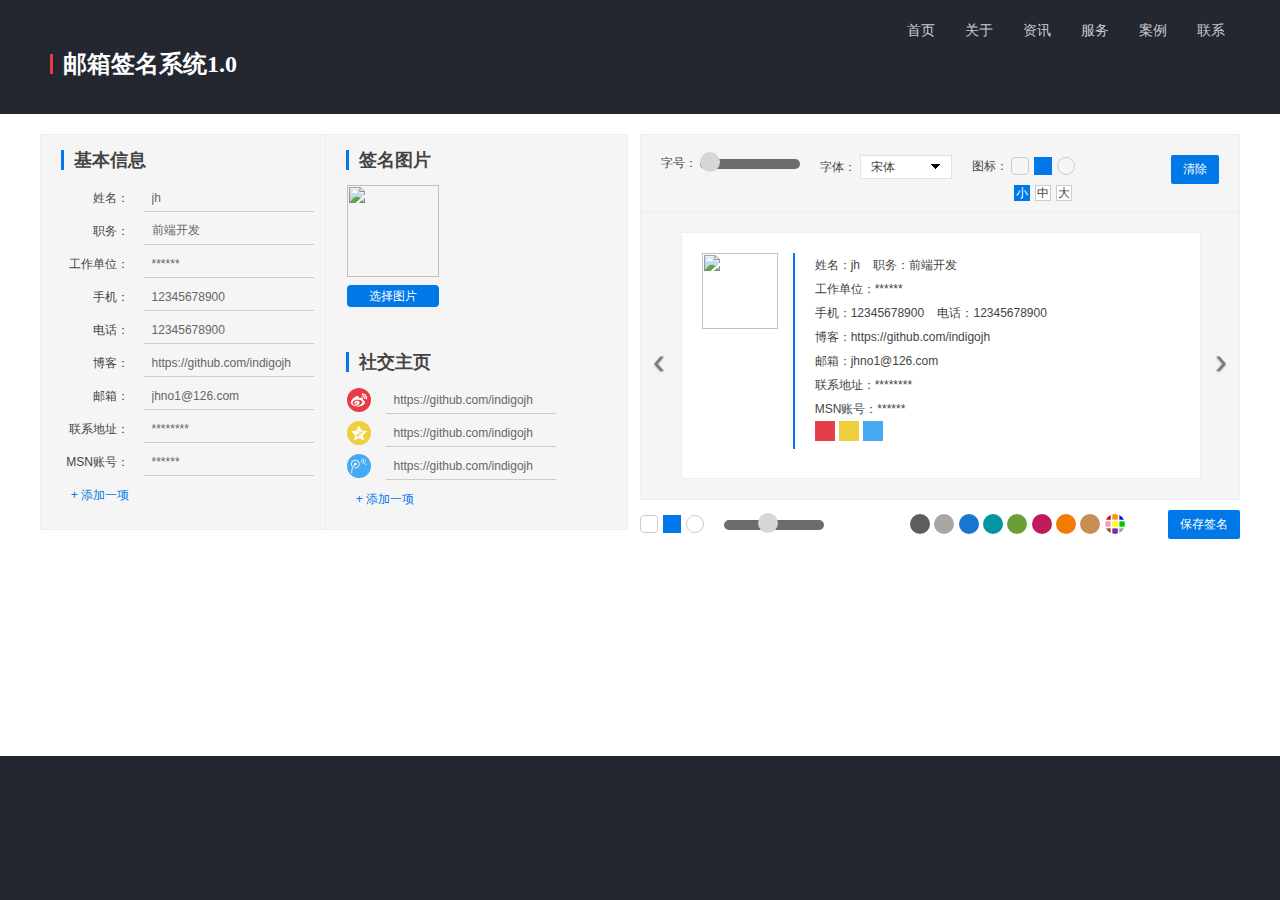
==== index.html @ eb5f37c3 "Add files via upload" ====
<!doctype html>
<html>
<head>
<meta charset="utf-8">
<title>邮箱签名系统1.0</title>
<link href="css/pure.css" type="text/css" rel="stylesheet" />
<link href="css/carousel.css" type="text/css" rel="stylesheet" />
<link href="css/modals.css" type="text/css" rel="stylesheet" />
<link href="css/style.css" type="text/css" rel="stylesheet" />
<link href="css/navbar.css" type="text/css" rel="stylesheet" />
<link href="css/footer.css" type="text/css" rel="stylesheet" />
<link rel="stylesheet" href="css/jquery.mCustomScrollbar.css"><!-- 滚动条 -->
<script src="js/jquery-1.8.3.js" type="text/javascript"></script>

</head>

<body>   
<div class="main">
<nav class="navbar navbar-default" role="navigation"><!-- nav start -->
      <div class="con">
       <div class="navbar-header">
          <p>&nbsp;</p>
          <h2>邮箱签名系统1.0</h2>
        </div><!-- navbar-header end -->
        <div id="menu" class="collapse navbar-collapse">
          <ul class="nav navbar-nav navbar-right">
            <li><a href="index.html">首页</a></li>
            <li><a href="javascript://">关于</a></li>
            <li class="active"><a href="javascript://">资讯</a></li>
            <li><a href="javascript://">服务</a></li>
            <li><a href="javascript://">案例</a></li>
            <li><a href="javascript://">联系</a></li>
          </ul>
        </div>
      </div>
    </nav>
<div class="pure-g con">
    <div class="pure-u-1-2">
        <form class="pure-form pure-form-aligned" id="form" method="post" enctype="multipart/form-data">
            <div class="layour-l">
            	<div class="layour-info">
            	<h2>基本信息</h2>
                <div class="pure-control-group">
                    <label for="name">姓名：</label>
                    <input name="name" type="text" value="jh" onkeyup="getvalue.call(this,'.name-txt','.name');"/>
                </div>
        
                <div class="pure-control-group">
                    <label for="title">职务：</label>
                    <input name="title" type="text" value="前端开发"  onkeyup="getvalue.call(this,'.title-txt','.title');"/>
                </div>
        
                <div class="pure-control-group">
                    <label for="company">工作单位：</label>
                    <input name="company" type="text" value="******" onkeyup="getvalue.call(this,'.company-txt','.company');"/>
                </div>
        
                <div class="pure-control-group">
                    <label for="phone">手机：</label>
                    <input name="phone" type="text" value="12345678900" onkeyup="getvalue.call(this,'.phone-txt','.phone');"/>
                </div>
                
                <div class="pure-control-group">
                    <label for="mobile">电话：</label>
                    <input name="mobile" type="text" value="12345678900" onkeyup="getvalue.call(this,'.mobile-txt','.mobile');"/>
                </div>
                
                <div class="pure-control-group">
                    <label for="website">博客：</label>
                    <input name="website" type="text" value="https://github.com/indigojh" onkeyup="getvalue.call(this,'.website-txt','.website');"/>
                </div>
                
                 <div class="pure-control-group">
                    <label for="email">邮箱：</label>
                    <input name="email" type="email" value="jhno1@126.com" onkeyup="getvalue.call(this,'.email-txt','.email');"/>
                </div>
                
                <div class="pure-control-group">
                    <label for="address">联系地址：</label>
                    <input name="address" type="text" value="********" onkeyup="getvalue.call(this,'.address-txt','.address');"/>
                </div>
                
                <div class="pure-control-group">
                    <label for="skype">MSN账号：</label>
                    <input name="skype" type="text" value="******" onkeyup="getvalue.call(this,'.skype-txt','.skype');"/>
                </div>
                
                </div>
                
                <div class="pure-control-group">
                    <label><a href="#addbox" class="addother" data-toggle="modal">+ 添加一项</a></label>
                </div>
             </div>
             
             <div class="layour-r">
             	<div class="layour-icon">
                    <h2>签名图片</h2>
                    <div class="pure-photo">                   
                        <div class="photos"><img src="http://www.visioncreation-test.com/2016/email/images/none.jpg" style="width: 7.69231em; height: 7.69231em;" alt=""/></div>
                        <a class="btn_addPic" href="javascript:void(0);" name="fileToUpload" title="支持jpg、jpeg、gif、png格式，文件小于5M">选择图片                  
                            <input class="filePrew" name="fileToUpload" type="file" id="fileToUpload" size="40"  onChange="return upload();"/>
                        </a>
                    </div>
                    
                    <h2>社交主页</h2>
                    <div class="pure-control-group">
                        <label for="weibo"><i style="background:#E53E49;"><img src="images/sina.png" alt=""/></i></label>
                        <input name="weibo" type="text" value="https://github.com/indigojh" onkeyup="getico.call(this,'.weibo-txt','.weibo');">
                    </div>
                    <div class="pure-control-group">
                        <label for="qqkone"><i style="background:#eecf3d;"><img src="images/qqkone.png" alt=""/></i></label>
                        <input name="qqkone" type="text" value="https://github.com/indigojh" onkeyup="getico.call(this,'.qqkone-txt','.qqkone');">
                    </div>
                    <div class="pure-control-group">
                        <label for="ting"><i style="background:#45aaf2;"><img src="images/ting.png" alt=""/></i></label>
                        <input name="ting" type="text" value="https://github.com/indigojh" onkeyup="getico.call(this,'.ting-txt','.ting');">
                    </div>
                
                </div>
                
                <div class="pure-control-group">
                    <label><a href="#contact" class="addother" data-toggle="modal">+ 添加一项</a></label>
                </div>
             </div>
         </form> 
    </div>

    <div class="pure-u-1-2">
      <div class="set-box">
      
      <!--字号大小-->
      <div class="set-pro">
      	<label>字号：</label>
        <span id="grid_slider1">
          <i><em class="ui-slider-handle"></em></i>
        </span>
      </div>
      
       <!--签名字体-->
       <div class="set-pro">
            <label>字体：</label>
            <div class="lab select">
                <span class="selectOption gray">宋体</span>  
                <ul class="selectMenu">
                    <li value="0">Arial</li>
                    <li value="1">黑体</li>
                    <li value="2">楷体</li>
                    <li value="3">微软雅黑</li>
                    <li value="4">Verdana</li>
                    <li value="5">Courier</li>
                    <li value="6">Georgia</li>
                </ul>  
                <span class="shows"></span>  
            </div>
        </div>
        
         <!--图标圆角-->
        <div class="set-pro" style="margin-top:-3px;">
      		<label style="position:relative; top:-5px;">图标：</label>
            <span class="icon-bor">
                <a href="javascript://" class="radius" data-value="1"></a>
                <a href="javascript://" class="square active"  data-value="2"></a>
                <a href="javascript://" class="buns"  data-value="3"></a>
            </span><br/>
            
            <!--图标大小-->
            <span class="icon-size">
            	<a href="javascript://" class="s active" data-value="1">小</a>
                <a href="javascript://" class="m" data-value="2">中</a>
                <a href="javascript://" class="l" data-value="3">大</a>
            </span>            
        </div>
        
       <!--清除样式-->
       <a href="javascript://" class="pure-button pure-button-primary clearbtn" onClick="clearstyle();">清除</a>
       
        
      </div>
      <div id="myCarousel" class="carousel slide">      
        <div class="carousel-inner">
            <div class="item active">
            	<!--第一套模板-->
            	<div class="code">                
                  <div class="sign">              
                	<div  class="photos" style="float:left; margin-right:15px; font-size:16px;"><img src="http://www.visioncreation-test.com/2016/email/images/none.jpg" style="width: 7.69231em; height: 7.69231em;" alt=""/></div>
                    <div class="st1 info" style="overflow:hidden; border-left:solid 2px #0078e7; font-size:12px; line-height:24px; color:#444; padding-left:20px;">
                    	<div class="otherpro">
                            <div class="name">姓名：<span class="name-txt" style="margin-right:10px;">jh</span>                        
                            <span class="title">职务：<span class="title-txt">前端开发</span></span></div>
                            
                            <div class="company">工作单位：<span class="company-txt">******</span></div>                            
                            <div class="phone">手机：<span class="phone-txt" style="margin-right:10px;">12345678900</span>
                            <span class="mobile">电话：<span class="mobile-txt">12345678900</span></span></div>                            
                            <div class="website">博客：<span class="website-txt">https://github.com/indigojh</span></div>
                            
                            <div class="email">邮箱：<span class="email-txt">jhno1@126.com</span></div>
                            <div class="address">联系地址：<span class="address-txt">********</span></div>
                            <div class="skype">MSN账号：<span class="skype-txt">******</span></div>
                        </div>
                        <div class="otherico" style="font-size:0;">                       
                        <span style="margin-right:4px;">
                        	<a class="weibo" target="_blank" href="https://github.com/indigojh" style="display:inline-block; width:12px; height:12px; padding:4px; line-height:0; background:#E53E49;"><img src="http://www.visioncreation-test.com/2016/email/images/sina.png" alt="" style="width:12px; height:12px;"/></a>
                           <span class="weibo-txt" style="display:none"></span>
                        </span>
                        <span style="margin-right:4px;">
                        	<a class="qqkone" target="_blank" href="https://github.com/indigojh" style="display:inline-block; width:12px; height:12px; padding:4px; line-height:0; background:#eecf3d;"><img src="http://www.visioncreation-test.com/2016/email/images/qqkone.png" alt="" style="width:12px; height:12px;"/></a>
                            <span class="qqkone-txt" style="display:none"></span>
                        </span>
                        <span style="margin-right:4px;">
                        	<a class="ting" target="_blank" href="https://github.com/indigojh" style="display:inline-block; width:12px; height:12px; padding:4px; line-height:0; background:#45aaf2;"><img src="http://www.visioncreation-test.com/2016/email/images/ting.png" alt="" style="width:12px; height:12px;"/></a>
                            <span class="ting-txt" style="display:none"></span>
                        </span>
                        </div>
                    </div>
                </div>  
              </div>         
            </div>
            <div class="item">
            	<!--第二套模板-->
            	 <div class="code">                 
                  	<div class="sign">                     
                	<div class="photos" style="float:left; margin-right:15px; font-size:16px;"><img src="http://www.visioncreation-test.com/2016/email/images/none.jpg" style="width: 7.69231em; height: 7.69231em;" alt=""/></div>
                    <div class="info" style="overflow:hidden;  font-size:12px; line-height:24px;color:#444; padding-left:10px;">
                    	<div class="st1" style="border-bottom:solid 2px #0078e7; padding-bottom:5px; font-size:14px; font-weight:bold;">
                        	<span class="name">姓名：<span class="name-txt">jh</span></span>
                        </div>
                        <div class="st1" style="background:#fbfbfb; margin-top:10px; padding:10px;">
                        	<div class="otherpro">
                                <div class="title">职务：<span class="title-txt">前端开发</span></div>
                                <div class="company">工作单位：<span class="company-txt">******</span></div>                                
                                <div class="phone">手机：<span class="phone-txt" style="margin-right:10px;">12345678900</span>
                                	<span class="mobile">电话：<span class="mobile-txt">12345678900</span></span>
                                </div>
                                <div class="website">博客：<span class="website-txt">https://github.com/indigojh</span></div>
                                <div class="email">邮箱：<span class="email-txt">jhno1@126.com</span></div>
                                <div class="address">联系地址：<span class="address-txt">********</span></div>
                                <div class="skype">MSN账号：<span class="skype-txt">******</span></div>
                            </div>
                            <div class="otherico" style="font-size:0;">                      
                            <span style="margin-right:4px;">
                                <a class="weibo" target="_blank" href="https://github.com/indigojh" style="display:inline-block; width:12px; height:12px; padding:4px; line-height:0; background:#E53E49;"><img src="http://www.visioncreation-test.com/2016/email/images/sina.png" style="width:12px; height:12px;" alt=""/></a>
                               <span class="weibo-txt" style="display:none"></span>
                            </span>
                            <span style="margin-right:4px;">
                                <a class="qqkone" target="_blank" href="https://github.com/indigojh" style="display:inline-block; width:12px; height:12px; padding:4px; line-height:0; background:#eecf3d;"><img src="http://www.visioncreation-test.com/2016/email/images/qqkone.png" style="width:12px; height:12px;" alt=""/></a>
                                <span class="qqkone-txt" style="display:none"></span>
                            </span>
                            <span style="margin-right:4px;">
                                <a class="ting" target="_blank" href="https://github.com/indigojh" style="display:inline-block; width:12px; height:12px; padding:4px; line-height:0; background:#45aaf2;"><img src="http://www.visioncreation-test.com/2016/email/images/ting.png" style="width:12px; height:12px;" alt=""/></a>
                                <span class="ting-txt" style="display:none"></span>
                            </span>
                            </div>
                        </div>
                    </div> 
                 </div>             
              </div>
            </div>
            <div class="item">
            	<!--第三套模板-->
            	 <div class="code">                 
                  <div class="sign">               
                	<div class="photos" style="float:left; margin-right:15px; font-size:16px;"><img src="http://www.visioncreation-test.com/2016/email/images/none.jpg" style="width: 7.69231em; height: 7.69231em;" alt=""/></div>
                    <div class="info" style="overflow:hidden; font-size:12px; line-height:24px; color:#444;">
                        <div class="name">
                        	<span class="name-txt st2" style="color:#0078e7;">jh</span>
                        </div>
                        <div class="name st1" style="border-bottom:solid 1px #0078e7;padding-bottom:5px; margin-bottom:5px;">
                        	<span class="company-txt st2" style="color:#0078e7;">******</span>
                        </div>
                        <div class="otherpro">                             
                        <div class="title"><span class="st2" style="color:#0078e7;">职务：</span><span class="title-txt">前端开发</span></div>  
                                     
                        <div class="phone"><span class="st2" style="color:#0078e7;">手机：</span><span class="phone-txt" style="margin-right:10px;">12345678900</span>
                        <span class="mobile"><span class="st2" style="color:#0078e7;">电话：</span><span class="mobile-txt">12345678900</span></span></div>
                        
                        <div class="website"><span class="st2" style="color:#0078e7;">博客：</span><span class="website-txt">https://github.com/indigojh</span></div>
                        <div class="email"><span class="st2" style="color:#0078e7;">邮箱：</span><span class="email-txt">jhno1@126.com</span></div>
                        <div class="address"><span class="st2" style="color:#0078e7;">联系地址：</span>：<span class="address-txt">********</span></div>
                        <div class="skype st1" style="border-bottom:solid 1px #0078e7;padding-bottom:5px; margin-bottom:5px;">
                        	<span class="skype"><span class="st2" style="color:#0078e7;">MSN账号：</span><span class="skype-txt ">******</span></span>
                        </div>  
                        </div>
                        <div class="otherico" style="font-size:0;">                      
                        <span style="margin-right:4px;">
                            <a class="weibo" target="_blank" href="https://github.com/indigojh" style="display:inline-block; width:12px; height:12px; padding:4px; line-height:0; background:#E53E49;"><img src="http://www.visioncreation-test.com/2016/email/images/sina.png" style="width:12px; height:12px;" alt=""/></a>
                           <span class="weibo-txt" style="display:none"></span>
                        </span>
                        <span style="margin-right:4px;">
                            <a class="qqkone" target="_blank" href="https://github.com/indigojh" style="display:inline-block; width:12px; height:12px; padding:4px; line-height:0; background:#eecf3d;"><img src="http://www.visioncreation-test.com/2016/email/images/qqkone.png" style="width:12px; height:12px;" alt=""/></a>
                            <span class="qqkone-txt" style="display:none"></span>
                        </span>
                        <span style="margin-right:4px;">
                            <a class="ting" target="_blank" href="https://github.com/indigojh" style="display:inline-block; width:12px; height:12px; padding:4px; line-height:0; background:#45aaf2;"><img src="http://www.visioncreation-test.com/2016/email/images/ting.png" style="width:12px; height:12px;" alt=""/></a>
                            <span class="ting-txt" style="display:none"></span>
                        </span>
                        </div>                      
                    </div>  
                 </div>            
              </div>
            </div>
        </div>       
        <a class="carousel-control left" href="#myCarousel" data-slide="prev">&lsaquo;</a>
        <a class="carousel-control right" href="#myCarousel" data-slide="next">&rsaquo;</a>
    </div>
    	<div class="set-other">
        	<!--图像圆角-->
        	<div class="photo-size">
            	<a href="javascript://" class="radius" data-value="1"></a>
                <a href="javascript://" class="square active" data-value="2"></a>
                <a href="javascript://" class="buns" data-value="3"></a>
                <!--图像大小-->
                <span id="grid_slider">
                    <i><em class="ui-slider-handle"></em></i>
                </span>
            </div>
            <div class="subset">   
            	<div class="color-ico">
                	<a href="javascript://" class="c1"></a>
                    <a href="javascript://" class="c2"></a>
                    <a href="javascript://" class="c3"></a>
                    <a href="javascript://" class="c4"></a>
                    <a href="javascript://" class="c5"></a>
                    <a href="javascript://" class="c6"></a>
                    <a href="javascript://" class="c7"></a>
                    <a href="javascript://" class="c8"></a>
                    <i class="c9"></i>
                </div>            	
                <button type="button" class="pure-button pure-button-primary" role="button" data-toggle="modal" data-target="#myModal">保存签名</button>
            </div>
        </div>
    </div>
</div>
</div>

<!--保存签名代码-->
<div id="myModal" class="modal fade codebox" tabindex="-1" role="dialog"  aria-hidden="true">
    <div class="modal-bar">
        <a href="javascript://" class="close" data-dismiss="modal" aria-hidden="true">&times;</a>
        <h2>签名代码</h2>
    </div>
    <div class="modal-body">
        <textarea class="code" readonly></textarea>
        <div class="bor-btn2">
        	<button type="button" class="pure-button pure-button-primary">复制代码</button>
        </div>
    </div>
</div>

<!--添加基本信息-->
<div id="addbox" class="modal fade addbox" tabindex="-1" role="dialog"  aria-hidden="true">
    <div class="modal-bar">
        <a href="javascript://" class="close" data-dismiss="modal" aria-hidden="true">&times;</a>
        <h2>添加自定义字段</h2>
    </div>
    <div class="modal-body">
       <form class="pure-form">
           <input type="text" class="textkey" placeholder="标题"/>              
           <input type="text" class="textvalue" placeholder="内容"/>
       </form>
       <div class="addbtn">
            <button type="button" class="pure-button pure-button-primary" onClick="addtext();">提交</button>
       </div>
    </div>
</div>

<!--添加社区链接-->
<div id="contact" class="modal fade addbox" tabindex="-1" role="dialog"  aria-hidden="true">
    <div class="modal-bar">
        <a href="javascript://" class="close" data-dismiss="modal" aria-hidden="true">&times;</a>
        <h2>社交图标</h2>
    </div>
    <div class="modal-body">
    	<ul class="contact-icon">
            <li><a href="javascript://" style="background:#3eb135;" onClick="addicon.call(this);"><img src="http://www.visioncreation-test.com/2016/email/images/weixin.png" alt="微信"/></a></li>
            <li><a href="javascript://" style="background:#24bc00;" onClick="addicon.call(this);"><img src="http://www.visioncreation-test.com/2016/email/images/pengyou.png" alt="朋友网"/></a></li>
            <li><a href="javascript://" style="background:#1960ad;" onClick="addicon.call(this);"><img src="http://www.visioncreation-test.com/2016/email/images/baidu.png" alt="百度空间"/></a></li>
            <li><a href="javascript://" style="background:#1361a7;" onClick="addicon.call(this);"><img src="http://www.visioncreation-test.com/2016/email/images/renren.png" alt="人人网"/></a></li>
            <li><a href="javascript://" style="background:#2e9e3b;" onClick="addicon.call(this);"><img src="http://www.visioncreation-test.com/2016/email/images/douban.png" alt="豆瓣"/></a></li> 
            <li><a href="javascript://" style="background:#516ebf;" onClick="addicon.call(this);"><img src="http://www.visioncreation-test.com/2016/email/images/facebook.png" alt="facebook"/></a></li>
            <li><a href="javascript://" style="background:#2d96e8;" onClick="addicon.call(this);"><img src="http://www.visioncreation-test.com/2016/email/images/twitter.png" alt="twitter"/></a></li>            
            <li><a href="javascript://" style="background:#eb5350;" onClick="addicon.call(this);"><img src="http://www.visioncreation-test.com/2016/email/images/youtobe.png" alt="youtobe"/></a></li>
            <li><a href="javascript://" style="background:#d43d27;" onClick="addicon.call(this);"><img src="http://www.visioncreation-test.com/2016/email/images/google+.png" alt="google"/></a></li>
            <li><a href="javascript://" style="background:#ab47ac;" onClick="addicon.call(this);"><img src="http://www.visioncreation-test.com/2016/email/images/yahoo.png" alt="雅虎"/></a></li>  
            <li><a href="javascript://" style="background:#4578ac;" onClick="addicon.call(this);"><img src="http://www.visioncreation-test.com/2016/email/images/tumblr.png" alt="tumblr"/></a></li>
        </ul>     
    </div>
</div>

<div class="footer"><!-- footer start -->
      <p>&nbsp;</p>
      <p>&nbsp;</p>
      <p>&nbsp;</p>
      <p>&nbsp;</p>
      <p>&nbsp;</p>
      <p>&nbsp;</p>
      <p>&nbsp;</p>
      <p>&nbsp;</p>
	  <p>&nbsp;</p>
    </div><!-- footer end -->
<!--<script src="js/jquery.formHelp.js" type="text/javascript"></script>-->
<script src="js/carousel.js" type="text/javascript"></script>
<script src="js/modals.js" type="text/javascript"></script>
<script src="js/ajaxfileupload.js" type="text/javascript"></script>
<script src="js/jquery.mCustomScrollbar.concat.min.js"></script><!-- 滚动条 -->
<script src="js/jquery.colorpicker.js"></script><!-- 滚动条 -->
<script src="js/jquery-ui.js"></script> 
<script src="js/email.js" type="text/javascript"></script>   

</body>
</html>
---- css/pure.css ----
/*!
Pure v0.5.0
Copyright 2014 Yahoo! Inc. All rights reserved.
Licensed under the BSD License.
https://github.com/yui/pure/blob/master/LICENSE.md
*/
/*!
normalize.css v1.1.3 | MIT License | git.io/normalize
Copyright (c) Nicolas Gallagher and Jonathan Neal
*/
/*! normalize.css v1.1.3 | MIT License | git.io/normalize */

/* ==========================================================================
   HTML5 display definitions
   ========================================================================== */

/**
 * Correct `block` display not defined in IE 6/7/8/9 and Firefox 3.
 */

article,
aside,
details,
figcaption,
figure,
footer,
header,
hgroup,
main,
nav,
section,
summary {
    display: block;
}

/**
 * Correct `inline-block` display not defined in IE 6/7/8/9 and Firefox 3.
 */

audio,
canvas,
video {
    display: inline-block;
    *display: inline;
    *zoom: 1;
}

/**
 * Prevent modern browsers from displaying `audio` without controls.
 * Remove excess height in iOS 5 devices.
 */

audio:not([controls]) {
    display: none;
    height: 0;
}

/**
 * Address styling not present in IE 7/8/9, Firefox 3, and Safari 4.
 * Known issue: no IE 6 support.
 */

[hidden] {
    display: none;
}

/* ==========================================================================
   Base
   ========================================================================== */

/**
 * 1. Correct text resizing oddly in IE 6/7 when body `font-size` is set using
 *    `em` units.
 * 2. Prevent iOS text size adjust after orientation change, without disabling
 *    user zoom.
 */

html {
    font-size: 100%; /* 1 */
    -ms-text-size-adjust: 100%; /* 2 */
    -webkit-text-size-adjust: 100%; /* 2 */
}

/**
 * Address `font-family` inconsistency between `textarea` and other form
 * elements.
 */

/**
 * Address margins handled incorrectly in IE 6/7.
 */

body {
    margin: 0;
}

/* ==========================================================================
   Links
   ========================================================================== */

/**
 * Address `outline` inconsistency between Chrome and other browsers.
 */

a:focus {
    outline: thin dotted;
}

/**
 * Improve readability when focused and also mouse hovered in all browsers.
 */

a:active,
a:hover {
    outline: 0;
}

/* ==========================================================================
   Typography
   ========================================================================== */

/**
 * Address font sizes and margins set differently in IE 6/7.
 * Address font sizes within `section` and `article` in Firefox 4+, Safari 5,
 * and Chrome.
 */

h1 {
    font-size: 2em;
    margin: 0.67em 0;
}

h2 {
    font-size: 1.5em;
    margin: 0.83em 0;
}

h3 {
    font-size: 1.17em;
    margin: 1em 0;
}

h4 {
    font-size: 1em;
    margin: 1.33em 0;
}

h5 {
    font-size: 0.83em;
    margin: 1.67em 0;
}

h6 {
    font-size: 0.67em;
    margin: 2.33em 0;
}

/**
 * Address styling not present in IE 7/8/9, Safari 5, and Chrome.
 */

abbr[title] {
    border-bottom: 1px dotted;
}

/**
 * Address style set to `bolder` in Firefox 3+, Safari 4/5, and Chrome.
 */

b,
strong {
    font-weight: bold;
}

blockquote {
    margin: 1em 40px;
}

/**
 * Address styling not present in Safari 5 and Chrome.
 */

dfn {
    font-style: italic;
}

/**
 * Address differences between Firefox and other browsers.
 * Known issue: no IE 6/7 normalization.
 */

hr {
    -moz-box-sizing: content-box;
    box-sizing: content-box;
    height: 0;
}

/**
 * Address styling not present in IE 6/7/8/9.
 */

mark {
    background: #ff0;
    color: #000;
}

/**
 * Address margins set differently in IE 6/7.
 */

p,
pre {
    margin: 0;
}

/**
 * Correct font family set oddly in IE 6, Safari 4/5, and Chrome.
 */


/**
 * Improve readability of pre-formatted text in all browsers.
 */

pre {
    white-space: pre;
    white-space: pre-wrap;
    word-wrap: break-word;
}

/**
 * Address CSS quotes not supported in IE 6/7.
 */

q {
    quotes: none;
}

/**
 * Address `quotes` property not supported in Safari 4.
 */

q:before,
q:after {
    content: '';
    content: none;
}

/**
 * Address inconsistent and variable font size in all browsers.
 */

small {
    font-size: 80%;
}

/**
 * Prevent `sub` and `sup` affecting `line-height` in all browsers.
 */

sub,
sup {
    font-size: 75%;
    line-height: 0;
    position: relative;
    vertical-align: baseline;
}

sup {
    top: -0.5em;
}

sub {
    bottom: -0.25em;
}

/* ==========================================================================
   Lists
   ========================================================================== */

/**
 * Address margins set differently in IE 6/7.
 */

dl,
menu,
ol,
ul {
    margin: 0;
}

dd {
    margin: 0;
}

/**
 * Address paddings set differently in IE 6/7.
 */

menu,
ol,
ul {
    padding: 0;
}

/**
 * Correct list images handled incorrectly in IE 7.
 */

nav ul,
nav ol,
ul li{
    list-style: none;
    list-style-image: none;
}

/* ==========================================================================
   Embedded content
   ========================================================================== */

/**
 * 1. Remove border when inside `a` element in IE 6/7/8/9 and Firefox 3.
 * 2. Improve image quality when scaled in IE 7.
 */

img {
    border: 0; /* 1 */
    -ms-interpolation-mode: bicubic; /* 2 */
}

/**
 * Correct overflow displayed oddly in IE 9.
 */

svg:not(:root) {
    overflow: hidden;
}

/* ==========================================================================
   Figures
   ========================================================================== */

/**
 * Address margin not present in IE 6/7/8/9, Safari 5, and Opera 11.
 */

figure {
    margin: 0;
}

/* ==========================================================================
   Forms
   ========================================================================== */

/**
 * Correct margin displayed oddly in IE 6/7.
 */

form {
    margin: 0;
}

/**
 * Define consistent border, margin, and padding.
 */

fieldset {
    border: 1px solid #c0c0c0;
    margin: 0 2px;
    padding: 0.35em 0.625em 0.75em;
}

/**
 * 1. Correct color not being inherited in IE 6/7/8/9.
 * 2. Correct text not wrapping in Firefox 3.
 * 3. Correct alignment displayed oddly in IE 6/7.
 */

legend {
    border: 0; /* 1 */
    padding: 0;
    white-space: normal; /* 2 */
    *margin-left: -7px; /* 3 */
}

/**
 * 1. Correct font size not being inherited in all browsers.
 * 2. Address margins set differently in IE 6/7, Firefox 3+, Safari 5,
 *    and Chrome.
 * 3. Improve appearance and consistency in all browsers.
 */

button,
input,
select,
textarea {
    font-size: 100%; /* 1 */
    margin: 0; /* 2 */
    vertical-align: baseline; /* 3 */
    *vertical-align: middle; /* 3 */
}

/**
 * Address Firefox 3+ setting `line-height` on `input` using `!important` in
 * the UA stylesheet.
 */

button,
input {
    line-height: normal;
}

/**
 * Address inconsistent `text-transform` inheritance for `button` and `select`.
 * All other form control elements do not inherit `text-transform` values.
 * Correct `button` style inheritance in Chrome, Safari 5+, and IE 6+.
 * Correct `select` style inheritance in Firefox 4+ and Opera.
 */

button,
select {
    text-transform: none;
}

/**
 * 1. Avoid the WebKit bug in Android 4.0.* where (2) destroys native `audio`
 *    and `video` controls.
 * 2. Correct inability to style clickable `input` types in iOS.
 * 3. Improve usability and consistency of cursor style between image-type
 *    `input` and others.
 * 4. Remove inner spacing in IE 7 without affecting normal text inputs.
 *    Known issue: inner spacing remains in IE 6.
 */

button,
html input[type="button"], /* 1 */
input[type="reset"],
input[type="submit"] {
    -webkit-appearance: button; /* 2 */
    cursor: pointer; /* 3 */
    *overflow: visible;  /* 4 */
}

/**
 * Re-set default cursor for disabled elements.
 */

button[disabled],
html input[disabled] {
    cursor: default;
}

/**
 * 1. Address box sizing set to content-box in IE 8/9.
 * 2. Remove excess padding in IE 8/9.
 * 3. Remove excess padding in IE 7.
 *    Known issue: excess padding remains in IE 6.
 */

input[type="checkbox"],
input[type="radio"] {
    box-sizing: border-box; /* 1 */
    padding: 0; /* 2 */
    *height: 13px; /* 3 */
    *width: 13px; /* 3 */
}

/**
 * 1. Address `appearance` set to `searchfield` in Safari 5 and Chrome.
 * 2. Address `box-sizing` set to `border-box` in Safari 5 and Chrome
 *    (include `-moz` to future-proof).
 */

input[type="search"] {
    -webkit-appearance: textfield; /* 1 */
    -moz-box-sizing: content-box;
    -webkit-box-sizing: content-box; /* 2 */
    box-sizing: content-box;
}

/**
 * Remove inner padding and search cancel button in Safari 5 and Chrome
 * on OS X.
 */

input[type="search"]::-webkit-search-cancel-button,
input[type="search"]::-webkit-search-decoration {
    -webkit-appearance: none;
}

/**
 * Remove inner padding and border in Firefox 3+.
 */

button::-moz-focus-inner,
input::-moz-focus-inner {
    border: 0;
    padding: 0;
}

/**
 * 1. Remove default vertical scrollbar in IE 6/7/8/9.
 * 2. Improve readability and alignment in all browsers.
 */

textarea {
    overflow: auto; /* 1 */
    vertical-align: top; /* 2 */
}

/* ==========================================================================
   Tables
   ========================================================================== */

/**
 * Remove most spacing between table cells.
 */

table {
    border-collapse: collapse;
    border-spacing: 0;
}

/*csslint important:false*/

/* ==========================================================================
   Pure Base Extras
   ========================================================================== */

/**
 * Extra rules that Pure adds on top of Normalize.css
 */

/**
 * Always hide an element when it has the `hidden` HTML attribute.
 */

[hidden] {
    display: none !important;
}

/**
 * Add this class to an image to make it fit within it's fluid parent wrapper while maintaining
 * aspect ratio.
 */
.pure-img {
    max-width: 100%;
    height: auto;
    display: block;
}

/*csslint regex-selectors:false, known-properties:false, duplicate-properties:false*/

.pure-g {
    letter-spacing: -0.31em; /* Webkit: collapse white-space between units */
    *letter-spacing: normal; /* reset IE < 8 */
    *word-spacing: -0.43em; /* IE < 8: collapse white-space between units */
    text-rendering: optimizespeed; /* Webkit: fixes text-rendering: optimizeLegibility */

    /*
    Sets the font stack to fonts known to work properly with the above letter
    and word spacings. See: https://github.com/yui/pure/issues/41/

    The following font stack makes Pure Grids work on all known environments.

    * FreeSans: Ships with many Linux distros, including Ubuntu

    * Arimo: Ships with Chrome OS. Arimo has to be defined before Helvetica and
      Arial to get picked up by the browser, even though neither is available
      in Chrome OS.

    * Droid Sans: Ships with all versions of Android.

    * Helvetica, Arial, sans-serif: Common font stack on OS X and Windows.
    */
   

    /*
    Use flexbox when possible to avoid `letter-spacing` side-effects.

    NOTE: Firefox (as of 25) does not currently support flex-wrap, so the
    `-moz-` prefix version is omitted.
    */

    display: -webkit-flex;
    -webkit-flex-flow: row wrap;

    /* IE10 uses display: flexbox */
    display: -ms-flexbox;
    -ms-flex-flow: row wrap;
}

/* Opera as of 12 on Windows needs word-spacing.
   The ".opera-only" selector is used to prevent actual prefocus styling
   and is not required in markup.
*/
.opera-only :-o-prefocus,
.pure-g {
    word-spacing: -0.43em;
}

.pure-u {
    display: inline-block;
    *display: inline; /* IE < 8: fake inline-block */
    zoom: 1;
    letter-spacing: normal;
    word-spacing: normal;
    vertical-align: top;
    text-rendering: auto;
}

/*
Resets the font family back to the OS/browser's default sans-serif font,
this the same font stack that Normalize.css sets for the `body`.
*/

.pure-u-1,
.pure-u-1-1,
.pure-u-1-2,
.pure-u-1-3,
.pure-u-2-3,
.pure-u-1-4,
.pure-u-3-4,
.pure-u-1-5,
.pure-u-2-5,
.pure-u-3-5,
.pure-u-4-5,
.pure-u-5-5,
.pure-u-1-6,
.pure-u-5-6,
.pure-u-1-8,
.pure-u-3-8,
.pure-u-5-8,
.pure-u-7-8,
.pure-u-1-12,
.pure-u-5-12,
.pure-u-7-12,
.pure-u-11-12,
.pure-u-1-24,
.pure-u-2-24,
.pure-u-3-24,
.pure-u-4-24,
.pure-u-5-24,
.pure-u-6-24,
.pure-u-7-24,
.pure-u-8-24,
.pure-u-9-24,
.pure-u-10-24,
.pure-u-11-24,
.pure-u-12-24,
.pure-u-13-24,
.pure-u-14-24,
.pure-u-15-24,
.pure-u-16-24,
.pure-u-17-24,
.pure-u-18-24,
.pure-u-19-24,
.pure-u-20-24,
.pure-u-21-24,
.pure-u-22-24,
.pure-u-23-24,
.pure-u-24-24 {
    display: inline-block;
    *display: inline;
    zoom: 1;
    letter-spacing: normal;
    word-spacing: normal;
    vertical-align: top;
    text-rendering: auto;
}

.pure-u-1-24 {
    width: 4.1667%;
    *width: 4.1357%;
}

.pure-u-1-12,
.pure-u-2-24 {
    width: 8.3333%;
    *width: 8.3023%;
}

.pure-u-1-8,
.pure-u-3-24 {
    width: 12.5000%;
    *width: 12.4690%;
}

.pure-u-1-6,
.pure-u-4-24 {
    width: 16.6667%;
    *width: 16.6357%;
}

.pure-u-1-5 {
    width: 20%;
    *width: 19.9690%;
}

.pure-u-5-24 {
    width: 20.8333%;
    *width: 20.8023%;
}

.pure-u-1-4,
.pure-u-6-24 {
    width: 25%;
    *width: 24.9690%;
}

.pure-u-7-24 {
    width: 29.1667%;
    *width: 29.1357%;
}

.pure-u-1-3,
.pure-u-8-24 {
    width: 33.3333%;
    *width: 33.3023%;
}

.pure-u-3-8,
.pure-u-9-24 {
    width: 37.5000%;
    *width: 37.4690%;
}

.pure-u-2-5 {
    width: 40%;
    *width: 39.9690%;
}

.pure-u-5-12,
.pure-u-10-24 {
    width: 41.6667%;
    *width: 41.6357%;
}

.pure-u-11-24 {
    width: 45.8333%;
    *width: 45.8023%;
}

.pure-u-1-2,
.pure-u-12-24 {
    width: 50%;
    *width: 49.9690%;
}

.pure-u-13-24 {
    width: 54.1667%;
    *width: 54.1357%;
}

.pure-u-7-12,
.pure-u-14-24 {
    width: 58.3333%;
    *width: 58.3023%;
}

.pure-u-3-5 {
    width: 60%;
    *width: 59.9690%;
}

.pure-u-5-8,
.pure-u-15-24 {
    width: 62.5000%;
    *width: 62.4690%;
}

.pure-u-2-3,
.pure-u-16-24 {
    width: 66.6667%;
    *width: 66.6357%;
}

.pure-u-17-24 {
    width: 70.8333%;
    *width: 70.8023%;
}

.pure-u-3-4,
.pure-u-18-24 {
    width: 75%;
    *width: 74.9690%;
}

.pure-u-19-24 {
    width: 79.1667%;
    *width: 79.1357%;
}

.pure-u-4-5 {
    width: 80%;
    *width: 79.9690%;
}

.pure-u-5-6,
.pure-u-20-24 {
    width: 83.3333%;
    *width: 83.3023%;
}

.pure-u-7-8,
.pure-u-21-24 {
    width: 87.5000%;
    *width: 87.4690%;
}

.pure-u-11-12,
.pure-u-22-24 {
    width: 91.6667%;
    *width: 91.6357%;
}

.pure-u-23-24 {
    width: 95.8333%;
    *width: 95.8023%;
}

.pure-u-1,
.pure-u-1-1,
.pure-u-5-5,
.pure-u-24-24 {
    width: 100%;
}
.pure-button {
    /* Structure */
    display: inline-block;
    *display: inline; /*IE 6/7*/
    zoom: 1;
    line-height: normal;
    white-space: nowrap;
    vertical-align: baseline;
    text-align: center;
    cursor: pointer;
    -webkit-user-drag: none;
    -webkit-user-select: none;
    -moz-user-select: none;
    -ms-user-select: none;
    user-select: none;
}

/* Firefox: Get rid of the inner focus border */
.pure-button::-moz-focus-inner {
    padding: 0;
    border: 0;
}

/*csslint outline-none:false*/

.pure-button {  
    font-size: 100%;
    *font-size: 90%; /*IE 6/7 - To reduce IE's oversized button text*/
    *overflow: visible; /*IE 6/7 - Because of IE's overly large left/right padding on buttons */
    padding: 0.5em 1em;
    color: #444; /* rgba not supported (IE 8) */
    color: rgba(0, 0, 0, 0.80); /* rgba supported */
    *color: #444; /* IE 6 & 7 */
    border: 1px solid #999;  /*IE 6/7/8*/
    border: none rgba(0, 0, 0, 0);  /*IE9 + everything else*/
    background-color: #E6E6E6;
    text-decoration: none;
    border-radius: 2px;
}

.pure-button-hover,
.pure-button:hover,
.pure-button:focus {
    filter: progid:DXImageTransform.Microsoft.gradient(startColorstr='#00000000', endColorstr='#1a000000',GradientType=0);
    background-image: -webkit-gradient(linear, 0 0, 0 100%, from(transparent), color-stop(40%, rgba(0,0,0, 0.05)), to(rgba(0,0,0, 0.10)));
    background-image: -webkit-linear-gradient(transparent, rgba(0,0,0, 0.05) 40%, rgba(0,0,0, 0.10));
    background-image: -moz-linear-gradient(top, rgba(0,0,0, 0.05) 0%, rgba(0,0,0, 0.10));
    background-image: -o-linear-gradient(transparent, rgba(0,0,0, 0.05) 40%, rgba(0,0,0, 0.10));
    background-image: linear-gradient(transparent, rgba(0,0,0, 0.05) 40%, rgba(0,0,0, 0.10));
}
.pure-button:focus {
    outline: 0;
}
.pure-button-active,
.pure-button:active {
    box-shadow: 0 0 0 1px rgba(0,0,0, 0.15) inset, 0 0 6px rgba(0,0,0, 0.20) inset;
}

.pure-button[disabled],
.pure-button-disabled,
.pure-button-disabled:hover,
.pure-button-disabled:focus,
.pure-button-disabled:active {
    border: none;
    background-image: none;
    filter: progid:DXImageTransform.Microsoft.gradient(enabled = false);
    filter: alpha(opacity=40);
    -khtml-opacity: 0.40;
    -moz-opacity: 0.40;
    opacity: 0.40;
    cursor: not-allowed;
    box-shadow: none;
}

.pure-button-hidden {
    display: none;
}

/* Firefox: Get rid of the inner focus border */
.pure-button::-moz-focus-inner{
    padding: 0;
    border: 0;
}

.pure-button-primary,
.pure-button-selected,
a.pure-button-primary,
a.pure-button-selected {
    background-color: rgb(0, 120, 231);
    color: #fff;
}

.pure-form input[type="text"],
.pure-form input[type="password"],
.pure-form input[type="email"],
.pure-form input[type="url"],
.pure-form input[type="date"],
.pure-form input[type="month"],
.pure-form input[type="time"],
.pure-form input[type="datetime"],
.pure-form input[type="datetime-local"],
.pure-form input[type="week"],
.pure-form input[type="number"],
.pure-form input[type="search"],
.pure-form input[type="tel"],
.pure-form input[type="color"],
.pure-form select,
.pure-form textarea {
    padding: 0.5em 0.6em;
    display: inline-block;
    border: 1px solid #ccc;
    box-shadow: inset 0 1px 3px #ddd;
    border-radius: 4px;
    -webkit-box-sizing: border-box;
    -moz-box-sizing: border-box;
    box-sizing: border-box;
}

/*
Need to separate out the :not() selector from the rest of the CSS 2.1 selectors
since IE8 won't execute CSS that contains a CSS3 selector.
*/
.pure-form input:not([type]) {
    padding: 0.5em 0.6em;
    display: inline-block;
    border: 1px solid #ccc;
    box-shadow: inset 0 1px 3px #ddd;
    border-radius: 4px;
    -webkit-box-sizing: border-box;
    -moz-box-sizing: border-box;
    box-sizing: border-box;
}


/* Chrome (as of v.32/34 on OS X) needs additional room for color to display. */
/* May be able to remove this tweak as color inputs become more standardized across browsers. */
.pure-form input[type="color"] {
    padding: 0.2em 0.5em;
}


.pure-form input[type="text"]:focus,
.pure-form input[type="password"]:focus,
.pure-form input[type="email"]:focus,
.pure-form input[type="url"]:focus,
.pure-form input[type="date"]:focus,
.pure-form input[type="month"]:focus,
.pure-form input[type="time"]:focus,
.pure-form input[type="datetime"]:focus,
.pure-form input[type="datetime-local"]:focus,
.pure-form input[type="week"]:focus,
.pure-form input[type="number"]:focus,
.pure-form input[type="search"]:focus,
.pure-form input[type="tel"]:focus,
.pure-form input[type="color"]:focus,
.pure-form select:focus,
.pure-form textarea:focus {
    outline: 0;
    outline: thin dotted \9; /* IE6-9 */
    border-color: #0078e7;
}

/*
Need to separate out the :not() selector from the rest of the CSS 2.1 selectors
since IE8 won't execute CSS that contains a CSS3 selector.
*/
.pure-form input:not([type]):focus {
    outline: 0;
    outline: thin dotted \9; /* IE6-9 */
    border-color: #129FEA;
}

.pure-form input[type="file"]:focus,
.pure-form input[type="radio"]:focus,
.pure-form input[type="checkbox"]:focus {
    outline: thin dotted #333;
    outline: 1px auto #129FEA;
}
.pure-form .pure-checkbox,
.pure-form .pure-radio {
    margin: 0.5em 0;
    display: block;
}

.pure-form input[type="text"][disabled],
.pure-form input[type="password"][disabled],
.pure-form input[type="email"][disabled],
.pure-form input[type="url"][disabled],
.pure-form input[type="date"][disabled],
.pure-form input[type="month"][disabled],
.pure-form input[type="time"][disabled],
.pure-form input[type="datetime"][disabled],
.pure-form input[type="datetime-local"][disabled],
.pure-form input[type="week"][disabled],
.pure-form input[type="number"][disabled],
.pure-form input[type="search"][disabled],
.pure-form input[type="tel"][disabled],
.pure-form input[type="color"][disabled],
.pure-form select[disabled],
.pure-form textarea[disabled] {
    cursor: not-allowed;
    background-color: #eaeded;
    color: #cad2d3;
}

/*
Need to separate out the :not() selector from the rest of the CSS 2.1 selectors
since IE8 won't execute CSS that contains a CSS3 selector.
*/
.pure-form input:not([type])[disabled] {
    cursor: not-allowed;
    background-color: #eaeded;
    color: #cad2d3;
}
.pure-form input[readonly],
.pure-form select[readonly],
.pure-form textarea[readonly] {
    background: #eee; /* menu hover bg color */
    color: #777; /* menu text color */
    border-color: #ccc;
}

.pure-form input:focus:invalid,
.pure-form textarea:focus:invalid,
.pure-form select:focus:invalid {
    color: #b94a48;
    border-color: #ee5f5b;
}
.pure-form input:focus:invalid:focus,
.pure-form textarea:focus:invalid:focus,
.pure-form select:focus:invalid:focus {
    border-color: #e9322d;
}
.pure-form input[type="file"]:focus:invalid:focus,
.pure-form input[type="radio"]:focus:invalid:focus,
.pure-form input[type="checkbox"]:focus:invalid:focus {
    outline-color: #e9322d;
}
.pure-form select {
    border: 1px solid #ccc;
    background-color: white;
}
.pure-form select[multiple] {
    height: auto;
}
.pure-form label {
    margin: 0.5em 0 0.2em;
}
.pure-form fieldset {
    margin: 0;
    padding: 0.35em 0 0.75em;
    border: 0;
}
.pure-form legend {
    display: block;
    width: 100%;
    padding: 0.3em 0;
    margin-bottom: 0.3em;
    color: #333;
    border-bottom: 1px solid #e5e5e5;
}

.pure-form-stacked input[type="text"],
.pure-form-stacked input[type="password"],
.pure-form-stacked input[type="email"],
.pure-form-stacked input[type="url"],
.pure-form-stacked input[type="date"],
.pure-form-stacked input[type="month"],
.pure-form-stacked input[type="time"],
.pure-form-stacked input[type="datetime"],
.pure-form-stacked input[type="datetime-local"],
.pure-form-stacked input[type="week"],
.pure-form-stacked input[type="number"],
.pure-form-stacked input[type="search"],
.pure-form-stacked input[type="tel"],
.pure-form-stacked input[type="color"],
.pure-form-stacked select,
.pure-form-stacked label,
.pure-form-stacked textarea {
    display: block;
    margin: 0.25em 0;
}

/*
Need to separate out the :not() selector from the rest of the CSS 2.1 selectors
since IE8 won't execute CSS that contains a CSS3 selector.
*/
.pure-form-stacked input:not([type]) {
    display: block;
    margin: 0.25em 0;
}
.pure-form-aligned input,
.pure-form-aligned textarea,
.pure-form-aligned select,
/* NOTE: pure-help-inline is deprecated. Use .pure-form-message-inline instead. */
.pure-form-aligned .pure-help-inline,
.pure-form-message-inline {
    display: inline-block;
    *display: inline;
    *zoom: 1;
    vertical-align: middle;
}
.pure-form-aligned textarea {
    vertical-align: top;
}

/* Aligned Forms */
.pure-form-aligned .pure-control-group {
    margin-bottom: 0.5em;
}
.pure-form-aligned .pure-control-group label {
    text-align: right;
    display: inline-block;
    vertical-align: middle;
    width: 10em;
    margin: 0 1em 0 0;
}
.pure-form-aligned .pure-controls {
    margin: 1.5em 0 0 10em;
}

/* Rounded Inputs */
.pure-form input.pure-input-rounded,
.pure-form .pure-input-rounded {
    border-radius: 2em;
    padding: 0.5em 1em;
}

/* Grouped Inputs */
.pure-form .pure-group fieldset {
    margin-bottom: 10px;
}
.pure-form .pure-group input {
    display: block;
    padding: 10px;
    margin: 0;
    border-radius: 0;
    position: relative;
    top: -1px;
}
.pure-form .pure-group input:focus {
    z-index: 2;
}
.pure-form .pure-group input:first-child {
    top: 1px;
    border-radius: 4px 4px 0 0;
}
.pure-form .pure-group input:last-child {
    top: -2px;
    border-radius: 0 0 4px 4px;
}
.pure-form .pure-group button {
    margin: 0.35em 0;
}

.pure-form .pure-input-1 {
    width: 100%;
}
.pure-form .pure-input-2-3 {
    width: 66%;
}
.pure-form .pure-input-1-2 {
    width: 50%;
}
.pure-form .pure-input-1-3 {
    width: 33%;
}
.pure-form .pure-input-1-4 {
    width: 25%;
}

/* Inline help for forms */
/* NOTE: pure-help-inline is deprecated. Use .pure-form-message-inline instead. */
.pure-form .pure-help-inline,
.pure-form-message-inline {
    display: inline-block;
    padding-left: 0.3em;
    color: #666;
    vertical-align: middle;
    font-size: 0.875em;
}

/* Block help for forms */
.pure-form-message {
    display: block;
    color: #666;
    font-size: 0.875em;
}

@media only screen and (max-width : 480px) {
    .pure-form button[type="submit"] {
        margin: 0.7em 0 0;
    }

    .pure-form input:not([type]),
    .pure-form input[type="text"],
    .pure-form input[type="password"],
    .pure-form input[type="email"],
    .pure-form input[type="url"],
    .pure-form input[type="date"],
    .pure-form input[type="month"],
    .pure-form input[type="time"],
    .pure-form input[type="datetime"],
    .pure-form input[type="datetime-local"],
    .pure-form input[type="week"],
    .pure-form input[type="number"],
    .pure-form input[type="search"],
    .pure-form input[type="tel"],
    .pure-form input[type="color"],
    .pure-form label {
        margin-bottom: 0.3em;
        display: block;
    }

    .pure-group input:not([type]),
    .pure-group input[type="text"],
    .pure-group input[type="password"],
    .pure-group input[type="email"],
    .pure-group input[type="url"],
    .pure-group input[type="date"],
    .pure-group input[type="month"],
    .pure-group input[type="time"],
    .pure-group input[type="datetime"],
    .pure-group input[type="datetime-local"],
    .pure-group input[type="week"],
    .pure-group input[type="number"],
    .pure-group input[type="search"],
    .pure-group input[type="tel"],
    .pure-group input[type="color"] {
        margin-bottom: 0;
    }

    .pure-form-aligned .pure-control-group label {
        margin-bottom: 0.3em;
        text-align: left;
        display: block;
        width: 100%;
    }

    .pure-form-aligned .pure-controls {
        margin: 1.5em 0 0 0;
    }

    /* NOTE: pure-help-inline is deprecated. Use .pure-form-message-inline instead. */
    .pure-form .pure-help-inline,
    .pure-form-message-inline,
    .pure-form-message {
        display: block;
        font-size: 0.75em;
        /* Increased bottom padding to make it group with its related input element. */
        padding: 0.2em 0 0.8em;
    }
}

/*csslint adjoining-classes:false, outline-none:false*/
/*TODO: Remove this lint rule override after a refactor of this code.*/

.pure-menu ul {
    position: absolute;
    visibility: hidden;
}

.pure-menu.pure-menu-open {
    visibility: visible;
    z-index: 2;
    width: 100%;
}

.pure-menu ul {
    left: -10000px;
    list-style: none;
    margin: 0;
    padding: 0;
    top: -10000px;
    z-index: 1;
}

.pure-menu > ul { position: relative; }

.pure-menu-open > ul {
    left: 0;
    top: 0;
    visibility: visible;
}

.pure-menu-open > ul:focus {
    outline: 0;
}

.pure-menu li { position: relative; }

.pure-menu a,
.pure-menu .pure-menu-heading {
    display: block;
    color: inherit;
    line-height: 1.5em;
    padding: 5px 20px;
    text-decoration: none;
    white-space: nowrap;
}

.pure-menu.pure-menu-horizontal > .pure-menu-heading {
    display: inline-block;
    *display: inline;
    zoom: 1;
    margin: 0;
    vertical-align: middle;
}
.pure-menu.pure-menu-horizontal > ul {
    display: inline-block;
    *display: inline;
    zoom: 1;
    vertical-align: middle;
}

.pure-menu li a { padding: 5px 20px; }

.pure-menu-can-have-children > .pure-menu-label:after {
    content: '\25B8';
    float: right;
    /* These specific fonts have the Unicode char we need. */
    margin-right: -20px;
    margin-top: -1px;
}

.pure-menu-can-have-children > .pure-menu-label {
    padding-right: 30px;
}

.pure-menu-separator {
    background-color: #dfdfdf;
    display: block;
    height: 1px;
    font-size: 0;
    margin: 7px 2px;
    overflow: hidden;
}

.pure-menu-hidden {
    display: none;
}

/* FIXED MENU */
.pure-menu-fixed {
    position: fixed;
    top: 0;
    left: 0;
    width: 100%;
}


/* HORIZONTAL MENU CODE */

/* Initial menus should be inline-block so that they are horizontal */
.pure-menu-horizontal li {
    display: inline-block;
    *display: inline;
    zoom: 1;
    vertical-align: middle;
}

/* Submenus should still be display: block; */
.pure-menu-horizontal li li {
    display: block;
}

/* Content after should be down arrow */
.pure-menu-horizontal > .pure-menu-children > .pure-menu-can-have-children > .pure-menu-label:after {
    content: "\25BE";
}
/*Add extra padding to elements that have the arrow so that the hover looks nice */
.pure-menu-horizontal > .pure-menu-children > .pure-menu-can-have-children > .pure-menu-label {
    padding-right: 30px;
}

/* Adjusting separator for vertical menus */
.pure-menu-horizontal li.pure-menu-separator {
	height: 50%;
	width: 1px;
	margin: 0 7px;
}

/* Submenus should be horizontal separator again */
.pure-menu-horizontal li li.pure-menu-separator {
	height: 1px;
	width: auto;
	margin: 7px 2px;
}


/*csslint adjoining-classes:false*/
/*TODO: Remove this lint rule override after a refactor of this code.*/

/* MAIN MENU STYLING */

.pure-menu.pure-menu-open,
.pure-menu.pure-menu-horizontal li .pure-menu-children {
    background: #fff; /* Old browsers */
    border: 1px solid #b7b7b7;
}

/* remove borders for horizontal menus */
.pure-menu.pure-menu-horizontal,
.pure-menu.pure-menu-horizontal .pure-menu-heading {
    border: none;
}


/* LINK STYLES */

.pure-menu a {
    border: 1px solid transparent;
    border-left: none;
    border-right: none;

}

.pure-menu a,
.pure-menu .pure-menu-can-have-children > li:after {
    color: #777;
}

.pure-menu .pure-menu-can-have-children > li:hover:after {
    color: #fff;
}

/* Focus style for a dropdown menu-item when the parent has been opened */
.pure-menu .pure-menu-open {
    background: #dedede;
}


.pure-menu li a:hover,
.pure-menu li a:focus {
    background: #eee;
}

/* DISABLED STATES */
.pure-menu li.pure-menu-disabled a:hover,
.pure-menu li.pure-menu-disabled a:focus {
    background: #fff;
    color: #bfbfbf;
}

.pure-menu .pure-menu-disabled > a {
    background-image: none;
    border-color: transparent;
    cursor: default;
}

.pure-menu .pure-menu-disabled > a,
.pure-menu .pure-menu-can-have-children.pure-menu-disabled > a:after {
    color: #bfbfbf;
}

/* HEADINGS */
.pure-menu .pure-menu-heading {
    color: #565d64;
    text-transform: uppercase;
    font-size: 90%;
    margin-top: 0.5em;
    border-bottom-width: 1px;
    border-bottom-style: solid;
    border-bottom-color: #dfdfdf;
}

/* ACTIVE MENU ITEM */
.pure-menu .pure-menu-selected a {
    color: #000;
}

/* FIXED MENU */
.pure-menu.pure-menu-open.pure-menu-fixed {
    border: none;
    border-bottom: 1px solid #b7b7b7;
}

/*csslint box-model:false*/
/*TODO: Remove this lint rule override after a refactor of this code.*/


.pure-paginator {

    /* `pure-g` Grid styles */
    letter-spacing: -0.31em; /* Webkit: collapse white-space between units */
    *letter-spacing: normal; /* reset IE < 8 */
    *word-spacing: -0.43em; /* IE < 8: collapse white-space between units */
    text-rendering: optimizespeed; /* Webkit: fixes text-rendering: optimizeLegibility */

    /* `pure-paginator` Specific styles */
    list-style: none;
    margin: 0;
    padding: 0;
}
.opera-only :-o-prefocus,
.pure-paginator {
    word-spacing: -0.43em;
}

/* `pure-u` Grid styles */
.pure-paginator li {
    display: inline-block;
    *display: inline; /* IE < 8: fake inline-block */
    zoom: 1;
    letter-spacing: normal;
    word-spacing: normal;
    vertical-align: top;
    text-rendering: auto;
}


.pure-paginator .pure-button {
    border-radius: 0;
    padding: 0.8em 1.4em;
    vertical-align: top;
    height: 1.1em;
}
.pure-paginator .pure-button:focus,
.pure-paginator .pure-button:active {
    outline-style: none;
}
.pure-paginator .prev,
.pure-paginator .next {
    color: #C0C1C3;
    text-shadow: 0 -1px 0 rgba(0,0,0, 0.45);
}
.pure-paginator .prev {
    border-radius: 2px 0 0 2px;
}
.pure-paginator .next {
    border-radius: 0 2px 2px 0;
}

@media (max-width: 480px) {
    .pure-menu-horizontal {
        width: 100%;
    }

    .pure-menu-children li {
        display: block;
        border-bottom: 1px solid black;
    }
}

.pure-table {
    /* Remove spacing between table cells (from Normalize.css) */
    border-collapse: collapse;
    border-spacing: 0;
    empty-cells: show;
    border: 1px solid #cbcbcb;
}

.pure-table caption {
    color: #000;
    font: italic 85%/1 arial, sans-serif;
    padding: 1em 0;
    text-align: center;
}

.pure-table td,
.pure-table th {
    border-left: 1px solid #cbcbcb;/*  inner column border */
    border-width: 0 0 0 1px;
    font-size: inherit;
    margin: 0;
    overflow: visible; /*to make ths where the title is really long work*/
    padding: 0.5em 1em; /* cell padding */
}
.pure-table td:first-child,
.pure-table th:first-child {
    border-left-width: 0;
}

.pure-table thead {
    background: #e0e0e0;
    color: #000;
    text-align: left;
    vertical-align: bottom;
}

/*
striping:
   even - #fff (white)
   odd  - #f2f2f2 (light gray)
*/
.pure-table td {
    background-color: transparent;
}
.pure-table-odd td {
    background-color: #f2f2f2;
}

/* nth-child selector for modern browsers */
.pure-table-striped tr:nth-child(2n-1) td {
    background-color: #f2f2f2;
}

/* BORDERED TABLES */
.pure-table-bordered td {
    border-bottom: 1px solid #cbcbcb;
}
.pure-table-bordered tbody > tr:last-child td,
.pure-table-horizontal tbody > tr:last-child td {
    border-bottom-width: 0;
}


/* HORIZONTAL BORDERED TABLES */

.pure-table-horizontal td,
.pure-table-horizontal th {
    border-width: 0 0 1px 0;
    border-bottom: 1px solid #cbcbcb;
}
.pure-table-horizontal tbody > tr:last-child td {
    border-bottom-width: 0;
}
---- css/carousel.css ----
.carousel {
  position: relative;
}
.carousel-inner {
  position: relative;
  width: 100%;
  overflow: hidden;
}
.carousel-inner > .item {
  position: relative;
  display: none;
  -webkit-transition: 0.6s ease-in-out left;
  -o-transition: 0.6s ease-in-out left;
  transition: 0.6s ease-in-out left;
}
.carousel-inner > .item > img,
.carousel-inner > .item > a > img {
  line-height: 1;
}
@media all and (transform-3d), (-webkit-transform-3d) {
  .carousel-inner > .item {
    -webkit-transition: -webkit-transform 0.6s ease-in-out;
    -o-transition: -o-transform 0.6s ease-in-out;
    transition: transform 0.6s ease-in-out;
    -webkit-backface-visibility: hidden;
    backface-visibility: hidden;
    -webkit-perspective: 1000;
    perspective: 1000;
  }
  .carousel-inner > .item.next,
  .carousel-inner > .item.active.right {
    left: 0;
    -webkit-transform: translate3d(100%, 0, 0);
    transform: translate3d(100%, 0, 0);
  }
  .carousel-inner > .item.prev,
  .carousel-inner > .item.active.left {
    left: 0;
    -webkit-transform: translate3d(-100%, 0, 0);
    transform: translate3d(-100%, 0, 0);
  }
  .carousel-inner > .item.next.left,
  .carousel-inner > .item.prev.right,
  .carousel-inner > .item.active {
    left: 0;
    -webkit-transform: translate3d(0, 0, 0);
    transform: translate3d(0, 0, 0);
  }
}
.carousel-inner > .active,
.carousel-inner > .next,
.carousel-inner > .prev {
  display: block;
}
.carousel-inner > .active {
  left: 0;
}
.carousel-inner > .next,
.carousel-inner > .prev {
  position: absolute;
  top: 0;
  width: 100%;
}
.carousel-inner > .next {
  left: 100%;
}
.carousel-inner > .prev {
  left: -100%;
}
.carousel-inner > .next.left,
.carousel-inner > .prev.right {
  left: 0;
}
.carousel-inner > .active.left {
  left: -100%;
}
.carousel-inner > .active.right {
  left: 100%;
}
.carousel-control {
  position: absolute;
  top: 0;
  bottom: 0;
  left: 0;
  width: 15%;
  font-size: 20px;
  color: #fff;
  text-align: center;
  text-shadow: 0 1px 2px rgba(0, 0, 0, 0.6);
  filter: alpha(opacity=50);
  opacity: .5;
}
.carousel-control.left {
  background-image: -webkit-linear-gradient(left, rgba(0, 0, 0, 0.5) 0%, rgba(0, 0, 0, 0.0001) 100%);
  background-image: -o-linear-gradient(left, rgba(0, 0, 0, 0.5) 0%, rgba(0, 0, 0, 0.0001) 100%);
  background-image: -webkit-gradient(linear, left top, right top, from(rgba(0, 0, 0, 0.5)), to(rgba(0, 0, 0, 0.0001)));
  background-image: linear-gradient(to right, rgba(0, 0, 0, 0.5) 0%, rgba(0, 0, 0, 0.0001) 100%);
  filter: progid:DXImageTransform.Microsoft.gradient(startColorstr='#80000000', endColorstr='#00000000', GradientType=1);
  background-repeat: repeat-x;
}
.carousel-control.right {
  right: 0;
  left: auto;
  background-image: -webkit-linear-gradient(left, rgba(0, 0, 0, 0.0001) 0%, rgba(0, 0, 0, 0.5) 100%);
  background-image: -o-linear-gradient(left, rgba(0, 0, 0, 0.0001) 0%, rgba(0, 0, 0, 0.5) 100%);
  background-image: -webkit-gradient(linear, left top, right top, from(rgba(0, 0, 0, 0.0001)), to(rgba(0, 0, 0, 0.5)));
  background-image: linear-gradient(to right, rgba(0, 0, 0, 0.0001) 0%, rgba(0, 0, 0, 0.5) 100%);
  filter: progid:DXImageTransform.Microsoft.gradient(startColorstr='#00000000', endColorstr='#80000000', GradientType=1);
  background-repeat: repeat-x;
}
.carousel-control:hover,
.carousel-control:focus {
  color: #fff;
  text-decoration: none;
  filter: alpha(opacity=90);
  outline: 0;
  opacity: .9;
}
.carousel-control .icon-prev,
.carousel-control .icon-next,
.carousel-control .glyphicon-chevron-left,
.carousel-control .glyphicon-chevron-right {
  position: absolute;
  top: 50%;
  z-index: 5;
  display: inline-block;
}
.carousel-control .icon-prev,
.carousel-control .glyphicon-chevron-left {
  left: 50%;
  margin-left: -10px;
}
.carousel-control .icon-next,
.carousel-control .glyphicon-chevron-right {
  right: 50%;
  margin-right: -10px;
}
.carousel-control .icon-prev,
.carousel-control .icon-next {
  width: 20px;
  height: 20px;
  margin-top: -10px;
  font-family: serif;
}
.carousel-control .icon-prev:before {
  content: '\2039';
}
.carousel-control .icon-next:before {
  content: '\203a';
}
.carousel-indicators {
  position: absolute;
  bottom: 10px;
  left: 50%;
  z-index: 15;
  width: 60%;
  padding-left: 0;
  margin-left: -30%;
  text-align: center;
  list-style: none;
}
.carousel-indicators li {
  display: inline-block;
  width: 10px;
  height: 10px;
  margin: 1px;
  text-indent: -999px;
  cursor: pointer;
  background-color: #000 \9;
  background-color: rgba(0, 0, 0, 0);
  border: 1px solid #fff;
  border-radius: 10px;
}
.carousel-indicators .active {
  width: 12px;
  height: 12px;
  margin: 0;
  background-color: #fff;
}
.carousel-caption {
  position: absolute;
  right: 15%;
  bottom: 20px;
  left: 15%;
  z-index: 10;
  padding-top: 20px;
  padding-bottom: 20px;
  color: #fff;
  text-align: center;
  text-shadow: 0 1px 2px rgba(0, 0, 0, 0.6);
}
.carousel-caption .btn {
  text-shadow: none;
}
@media screen and (min-width: 768px) {
  .carousel-control .glyphicon-chevron-left,
  .carousel-control .glyphicon-chevron-right,
  .carousel-control .icon-prev,
  .carousel-control .icon-next {
    width: 30px;
    height: 30px;
    margin-top: -15px;
    font-size: 30px;
  }
  .carousel-control .glyphicon-chevron-left,
  .carousel-control .icon-prev {
    margin-left: -15px;
  }
  .carousel-control .glyphicon-chevron-right,
  .carousel-control .icon-next {
    margin-right: -15px;
  }
  .carousel-caption {
    right: 20%;
    left: 20%;
    padding-bottom: 30px;
  }
  .carousel-indicators {
    bottom: 20px;
  }
}
---- css/modals.css ----
.modal-backdrop {
  position: fixed;
  top: 0;
  right: 0;
  bottom: 0;
  left: 0;
  z-index: 1040;
  background-color: #000000;
}
.modal-backdrop.fade {
  opacity: 0;
}
.modal-backdrop,
.modal-backdrop.fade.in {
  opacity: 0.8;
  filter: alpha(opacity=80);
}
.modal {
  position: fixed;
  top: 10%;
  left: 50%;
  z-index: 1050;
  width: 560px;
  margin-left: -280px;
  background-color: #ffffff;
  border: 1px solid #999;
  border: 1px solid rgba(0, 0, 0, 0.3);
  *border: 1px solid #999;
  -webkit-border-radius: 6px;
  -moz-border-radius: 6px;
  border-radius: 6px;
  outline: none;
  -webkit-box-shadow: 0 3px 7px rgba(0, 0, 0, 0.3);
  -moz-box-shadow: 0 3px 7px rgba(0, 0, 0, 0.3);
  box-shadow: 0 3px 7px rgba(0, 0, 0, 0.3);
  -webkit-background-clip: padding-box;
  -moz-background-clip: padding-box;
  background-clip: padding-box;
}
.modal.fade {
  top: -25%;
  -webkit-transition: opacity 0.3s linear, top 0.3s ease-out;
  -moz-transition: opacity 0.3s linear, top 0.3s ease-out;
  -o-transition: opacity 0.3s linear, top 0.3s ease-out;
  transition: opacity 0.3s linear, top 0.3s ease-out;
}
.modal.fade.in {
  top: 10%;
}
.modal-header {
  padding: 9px 15px;
  border-bottom: 1px solid #eee;
}
.modal-header .close {
  margin-top: 2px;
}
.modal-header h3 {
  margin: 0;
  line-height: 30px;
}
.modal-body {
  position: relative;
  max-height: 400px;
  padding: 15px;
  overflow-y: auto;
}
.modal-form {
  margin-bottom: 0;
}
.modal-footer {
  padding: 14px 15px 15px;
  margin-bottom: 0;
  text-align: right;
  background-color: #f5f5f5;
  border-top: 1px solid #ddd;
  -webkit-border-radius: 0 0 6px 6px;
  -moz-border-radius: 0 0 6px 6px;
  border-radius: 0 0 6px 6px;
  *zoom: 1;
  -webkit-box-shadow: inset 0 1px 0 #ffffff;
  -moz-box-shadow: inset 0 1px 0 #ffffff;
  box-shadow: inset 0 1px 0 #ffffff;
}
.modal-footer:before,
.modal-footer:after {
  display: table;
  line-height: 0;
  content: "";
}
.modal-footer:after {
  clear: both;
}
.modal-footer .btn + .btn {
  margin-bottom: 0;
  margin-left: 5px;
}
.modal-footer .btn-group .btn + .btn {
  margin-left: -1px;
}
.modal-footer .btn-block + .btn-block {
  margin-left: 0;
}
.hide {
  display: none;
}
.show {
  display: block;
}
.fade {
  opacity: 0;
  -webkit-transition: opacity 0.15s linear;
  -moz-transition: opacity 0.15s linear;
  -o-transition: opacity 0.15s linear;
  transition: opacity 0.15s linear;
}
.fade.in {
  opacity: 1;
}
.sm-alert {
  width: 375px;
  -webkit-border-radius: 0;
  -moz-border-radius: 0;
  border-radius: 0;
  top: 50%!important;
  margin-top: -83px !important;
  left: 50%;
  margin-left: -187px !important;
  display: none;
}
.sm-alert .modal-header {
  background: #004e98;
  color: #fff;
  border: none;
  overflow: hidden;
}
.sm-alert .modal-header h2 {
  float: left;
}
.sm-alert .modal-header a {
  float: right;
  font-size: 24px;
  margin-top: -5px;
  color: #fff;
}
.sm-alert .modal-body {
  padding: 20px;
}
.sm-alert .modal-body h3 {
  font-size: 16px;
  font-weight: lighter;
  color: #f24040;
}
.sm-alert .modal-footer {
  padding: 9px 15px;
  background: #eff0f1;
  text-align: center;
  box-shadow: none;
  border: none;
}
.sm-alert .modal-footer button {
  padding: 8px 30px;
}
---- css/style.css ----
@charset "utf-8";
/* CSS Document */
body{font-family:"Microsoft YaHei",arial,simsun; font-size:12px; color:#444;}
a{color:#444;text-decoration:none; outline:none;}
a:hover{ text-decoration:none; outline:none;}
.main{ width:100%; background:#fff; position:relative; z-index:1;}
.con{width:1200px;margin:0 auto;}
.main .pure-form{ background:#f5f5f5; border:solid 1px #eee; margin-right:2%; overflow:hidden;}
.main .pure-form input{ border-width:0 0 1px 0; box-shadow:none; border-radius:0; color:#666; background:#f5f5f5;}

.main .layour-l{ float:left; padding:0 0 15px 10px; }
.main .layour-r{ float:right; border-left:solid 1px #eee; padding:0 0 15px 10px;}

.pure-form-aligned .pure-control-group label{ width:6.5em;}
h2{ font-family:"微软雅黑"; font-size:18px; line-height:20px; margin-left:10px;border-left:solid 3px #0078e7; padding-left:10px;}

.pure-photo{ width:280px; margin:10px 0 47px 11px;}



.bor-btn2{ padding-top:10px; text-align:right;}

.set-other{overflow:hidden; padding:10px 0;}


.photo-size{ float:left; width:45%;}
.subset{ float:right; width:55%; }
.color-ico{ float:left; height:20px; margin-top:4px; margin-right:12px;}
.color-ico a,.color-ico i{ display:inline-block; _zoom:1;*display:inline; width:20px; height:20px; font-size:0; margin-right:1px; border-radius:50%; }
.color-ico a.c1{ background:#5e5e5e;}
.color-ico a.c2{ background:#a7a7a7;}
.color-ico a.c3{ background:#1a75d0;}
.color-ico a.c4{ background:#0296a4;}
.color-ico a.c5{ background:#6a9e39;}
.color-ico a.c6{ background:#c01a5c;}
.color-ico a.c7{ background:#f37b01;}
.color-ico a.c8{ background:#c68e50;}
.color-ico i.c9{ background:url(../images/colorpicker.png) no-repeat; background-size:100% 100%; cursor:pointer; }
.subset button{ float:right;}

#colorpanel{ font-size:12px; color:#444;}

._mCS_1 .mCSB_scrollTools .mCSB_dragger{left:0;}
._mCS_1 .mCSB_scrollTools .mCSB_dragger .mCSB_dragger_bar{background-color: #c1c1c1;}
._mCS_1 .mCSB_scrollTools .mCSB_dragger:hover .mCSB_dragger_bar{background-color: #c1c1c1;}
._mCS_1 .mCSB_scrollTools .mCSB_dragger:active .mCSB_dragger_bar,
._mCS_1 .mCSB_scrollTools .mCSB_dragger.mCSB_dragger_onDrag .mCSB_dragger_bar{background-color: #c1c1c1;}
.mCSB_scrollTools .mCSB_draggerRail{ width:8px!important; background:#eee!important;}
.mCSB_scrollTools .mCSB_dragger .mCSB_dragger_bar,.mCustomScrollBox>.mCSB_scrollTools{width:8px!important;}
.mCSB_container{ margin-right:8px!important;}

.set-box{ background:#f5f5f5; padding:20px;border:solid 1px #eee; height:36px; border-bottom:none; }
.set-pro{ float:left; margin-right:20px;}

/*下拉框*/
.set-pro .lab { position: relative; z-index: 5; width: 80px; height: 22px; line-height: 22px; border: 1px solid #e2e2e2; background-color: #fff; padding: 0 5px;  display: inline-block; _zoom:1;*display:inline; cursor: pointer;}
.set-pro .lab .selectOption {  width: 100%; position:relative; left:5px;  font-size: 12px;  white-space: nowrap;  overflow: hidden;  border: none;  z-index: 100;}
.set-pro .lab .shows {  width: 20px;  height: 20px;  position: absolute;  right: 5px;  top: 1px;  background: url(../images/arrows.jpg) no-repeat center;}
.set-pro .lab ul {  position: absolute;  border: solid 1px #eee; box-shadow: 0 6px 12px rgba(0, 0, 0, 0.175);  width: 100%; margin:0; padding:0;  max-height: 120px;  overflow-x: hidden;  overflow-y: auto;  top: 23px;  left: -1px;  display: none;}
.set-pro .lab ul li {  margin:0; list-style:none;  padding: 0 10px;  font-size: 12px;  border-top: none;  width: 290px;  background: #FFF;  cursor: pointer;}
.set-pro .lab ul li:hover {  background: #0078e7;  color: #fff;}
.set-pro .lab ul li + li {  border-top: solid 1px #eee;}
.set-pro .lab ul.dis { display: block!important;}
.set-pro .lab ul.undis { display: none!important;}
.set-pro .lab .gray { color: #444;}
.set-pro .lab:hover { border: solid 1px #0078e7;}
.set-pro .zIndex {  z-index: 100!important;}

.carousel{ background:#f5f5f5; padding:20px 40px;border:solid 1px #eee;}
.carousel .carousel-inner{border:solid 1px #eee;}
.carousel .item{background:#fff; padding:20px;height:205px; overflow-y:auto;}
.carousel .carousel-control{ background-image:none; width:30px; height:30px; color:#000; font-size:36px; top:45%;}
.carousel .left{ left:.5%;}
.carousel .right{ right:.5%;}



.codebox{ width:800px!important; margin-left: -400px!important; display:none;}
.modal-bar{ padding:0 12px; border-bottom:solid 2px #0078e7;}
.modal-bar a{ float:right; font-size:24px; font-family:"宋体"; padding-top:10px; color:#ccc; }
.modal-bar h2{ font-size:16px; display:inline-block; _zoom:1;*display:inline;}
.modal-body{padding:20px;}
.modal-body textarea{background-color: #fff;  border: 1px solid #ccc;  min-height: 300px;   overflow: auto; position: relative; resize: none; width: 750px;}


a.btn_addPic{ display:inline-block;  _zoom:1;*display:inline;position: relative; top:5px;width: 92px;height: 22px; overflow: hidden; line-height:22px;background: #0078e7; color:#fff; cursor: pointer; text-align: center; border-radius: 4px;} 

input.filePrew { display: block; position: absolute; top: 0; cursor: pointer;left: 0; width: 140px; height: 39px; font-size: 100px;opacity: 0;filter:alpha(opacity=0);} 


.ui-slider{position:relative;top:3px; left:0; border-radius:5px; display:inline-block;  _zoom:1;*display:inline;width:100px; height:10px; background:#6c6c6c;}
.ui-slider i{display:inline-block;  _zoom:1;*display:inline; position:relative; width:80px; height:10px; left:0;top:-4px; margin-right:20px;}
.ui-slider em.ui-slider-handle{position:absolute;top:-4px; left:0;border-radius:50%; display:inline-block;  _zoom:1;*display:inline;width:20px; height:20px; line-height:0; font-size:0; background:#d6d6d6; cursor:pointer;}

.set-other .ui-slider{ top:10px; left:15px;}

a.addother{ color:#0078e7; display:block; margin-top:5px; outline:none;}
.layour-icon .pure-control-group label{ width:24px!important; margin-left:11px!important;}
.pure-control-group label i{display:inline-block;  _zoom:1;*display:inline; width:24px!important; height:24px; border-radius:50%; vertical-align:middle;}
.pure-control-group label i img{ width:16px; height:16px; padding:4px;}

.icon-bor{display:inline-block;  _zoom:1;*display:inline;}
.icon-bor a,.photo-size a,.icon-size a{float:left; display:inline-block;  _zoom:1;*display:inline;width:16px; height:16px; border:solid 1px #ccc; margin-right:5px; margin-top:5px; cursor:pointer; }
.icon-bor a:hover,.icon-bor a.active,.photo-size a:hover,.photo-size a.active{ border-color:#0078e7; background:#0078e7;}
.icon-bor a.radius,.photo-size a.radius{ border-radius:4px;}
.icon-bor a.square,.photo-size a.square{ border-radius:0px;}
.icon-bor a.buns,.photo-size a.buns{ border-radius:50%;}

.icon-size{ margin-top:10px; text-align:center;display:inline-block;  _zoom:1;*display:inline; margin:0 0 0 42px;}
.icon-size a{ line-height:14px; width:14px; height:14px; background:#fff;}
.icon-size a.active{border-color:#0078e7; color:#fff; background:#0078e7;}
a.clearbtn{ float:right;}

.addbox{ width:460px!important; margin-left:-230px!important; display:none;}
.addbox .pure-form{ padding:10px 0; text-align:center;}
.textvalue{ width:245px; margin-left:12px;}
.addbox input{ border-radius:0!important; font-size: 12px!important; box-shadow:none!important; padding:10px 5px!important;}
.addbtn{ text-align:center; margin-top:10px;}
.addbtn button{ width:100%; padding:10px 0; font-size:14px;}

.contact-icon{ overflow:hidden;}
.contact-icon li{ float:left; width:40px; height:40px; margin:10px; font-size:0;}
.contact-icon li a{ display:inline-block; padding:4px;  font-size:0; border-radius:5px;}

@font-face {font-family: 'iconfont';
    src: url('../css/fonts/vision/iconfont.eot'); /* IE9*/
    src: url('../css/fonts/vision/iconfont.eot?#iefix') format('embedded-opentype'), /* IE6-IE8 */
    url('../css/fonts/vision/iconfont.woff') format('woff'), /* chrome、firefox */
    url('../css/fonts/vision/iconfont.ttf') format('truetype'), /* chrome、firefox、opera、Safari, Android, iOS 4.2+*/
    url('../css/fonts/vision/iconfont.svg#iconfont') format('svg'); /* iOS 4.1- */
}
.iconfont{font-family:"iconfont" !important;font-size:16px;font-style:normal;-webkit-font-smoothing: antialiased;-webkit-text-stroke-width: 0.2px;-moz-osx-font-smoothing: grayscale;}
---- css/navbar.css ----
.navbar-default {
    background-color: #23272f;
    padding: 20px 0;
    width: 100%; margin-bottom:20px;
	overflow:hidden;
}
.navbar-header{ float:left;}
.navbar-right{ float:right;}

.navbar-header h2{ border-color:#e63b47; color:#fff; font-size:24px;}

.nav>li {
	float: left;
    position: relative;
    display: block;
}

.nav>li>a{color: #ccc; line-height: 20px; padding: 10px 15px; font-size:14px;
    border-bottom: 2px solid transparent;
    transition: color .6s,border-color .6s;
    -moz-transition: color .6s,border-color .6s;
    -webkit-transition: color .6s,border-color .6s;
    -o-transition: color .6s,border-color .6s;}

.nav>li>a.active,
.nav>li>a:hover,
.nav>li>a:focus{
    color: #fff;
    border-bottom-color: #e63b47;
    background-color: transparent;
}
---- css/footer.css ----
.footer{background-color: #23272f;color: #606572;  clear: both; z-index:0; width:100%;   overflow: hidden; position:absolute; bottom:0; z-index:0;}
.footer a:hover{ text-decoration:underline;}
.footer span.iconfont{margin-right: 8px;color: #f94653;}
.footer h4{font-size: 16px;margin-bottom: 15px;color: #828797;margin-top: 0;line-height: 1.5}
.footer h4 a{color: #828797;}
.footer h4 font{font-size: 12px;vertical-align: middle;}
.footer p.text-uppercase{margin-top: 26px;font-size: 13px;text-transform: uppercase;}
.footer p em{font-style: normal;color: #828797;}
.footer .pure-u-1{margin-top: 10px;}

.footer p{ font-size:14px;}
.footer p.g-fs13{ font-size:14px; line-height:22px; margin-right: 10%;}

.footer p.text-capitalize { text-transform: capitalize; margin-bottom:10px; }
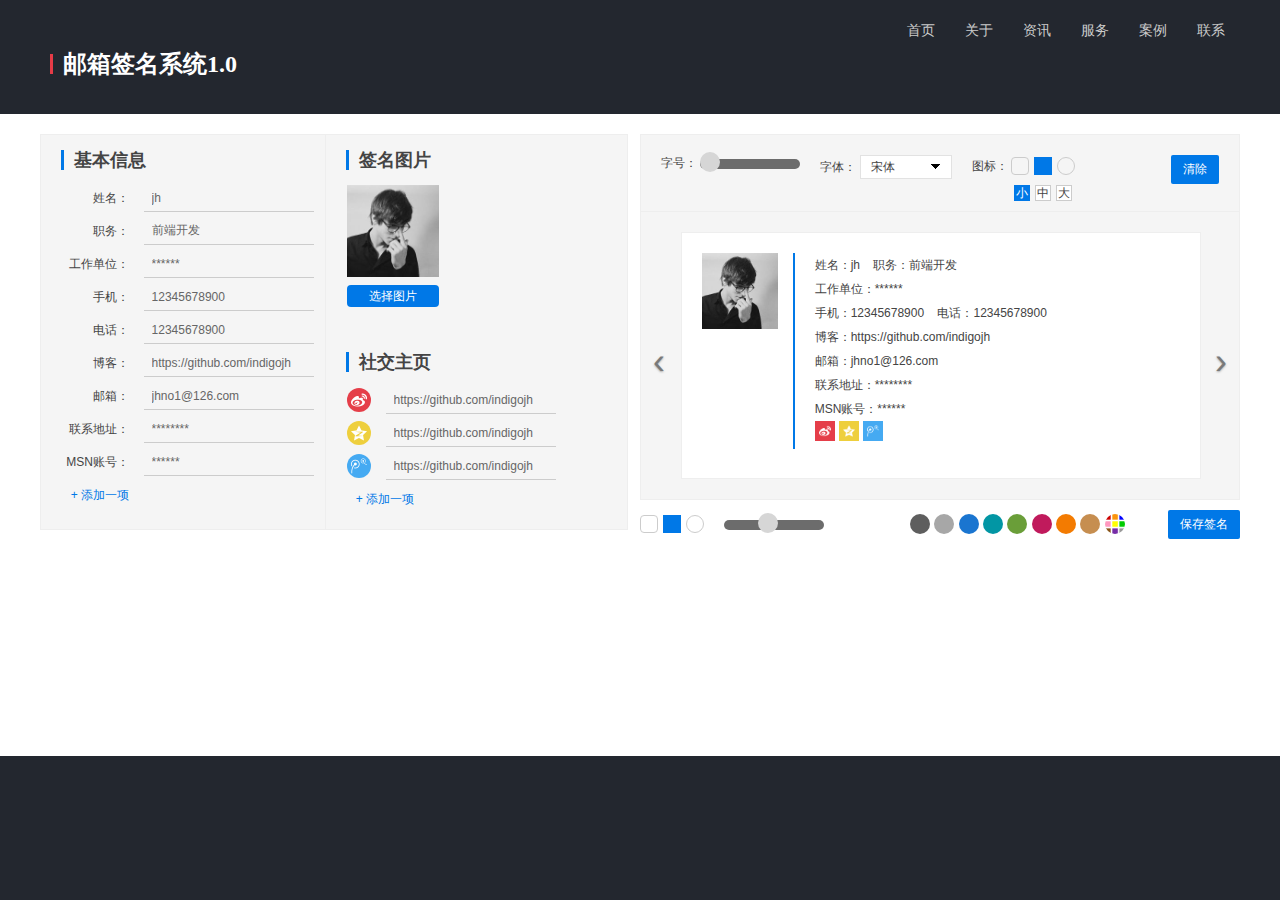
==== commit aae4eb7b: "Add files via upload" ====
--- a/index.html
+++ b/index.html
@@ -91,12 +91,12 @@
                     <label><a href="#addbox" class="addother" data-toggle="modal">+ 添加一项</a></label>
                 </div>
              </div>
-             
+<!--以下所有图片地址均应改为线上地址-->             
              <div class="layour-r">
              	<div class="layour-icon">
                     <h2>签名图片</h2>
                     <div class="pure-photo">                   
-                        <div class="photos"><img src="http://www.visioncreation-test.com/2016/email/images/none.jpg" style="width: 7.69231em; height: 7.69231em;" alt=""/></div>
+                        <div class="photos"><img src="images/none.jpg" style="width: 7.69231em; height: 7.69231em;" alt=""/></div>
                         <a class="btn_addPic" href="javascript:void(0);" name="fileToUpload" title="支持jpg、jpeg、gif、png格式，文件小于5M">选择图片                  
                             <input class="filePrew" name="fileToUpload" type="file" id="fileToUpload" size="40"  onChange="return upload();"/>
                         </a>
@@ -182,7 +182,7 @@
             	<!--第一套模板-->
             	<div class="code">                
                   <div class="sign">              
-                	<div  class="photos" style="float:left; margin-right:15px; font-size:16px;"><img src="http://www.visioncreation-test.com/2016/email/images/none.jpg" style="width: 7.69231em; height: 7.69231em;" alt=""/></div>
+                	<div  class="photos" style="float:left; margin-right:15px; font-size:16px;"><img src="images/none.jpg" style="width: 7.69231em; height: 7.69231em;" alt=""/></div>
                     <div class="st1 info" style="overflow:hidden; border-left:solid 2px #0078e7; font-size:12px; line-height:24px; color:#444; padding-left:20px;">
                     	<div class="otherpro">
                             <div class="name">姓名：<span class="name-txt" style="margin-right:10px;">jh</span>                        
@@ -199,15 +199,15 @@
                         </div>
                         <div class="otherico" style="font-size:0;">                       
                         <span style="margin-right:4px;">
-                        	<a class="weibo" target="_blank" href="https://github.com/indigojh" style="display:inline-block; width:12px; height:12px; padding:4px; line-height:0; background:#E53E49;"><img src="http://www.visioncreation-test.com/2016/email/images/sina.png" alt="" style="width:12px; height:12px;"/></a>
+                        	<a class="weibo" target="_blank" href="https://github.com/indigojh" style="display:inline-block; width:12px; height:12px; padding:4px; line-height:0; background:#E53E49;"><img src="images/sina.png" alt="" style="width:12px; height:12px;"/></a>
                            <span class="weibo-txt" style="display:none"></span>
                         </span>
                         <span style="margin-right:4px;">
-                        	<a class="qqkone" target="_blank" href="https://github.com/indigojh" style="display:inline-block; width:12px; height:12px; padding:4px; line-height:0; background:#eecf3d;"><img src="http://www.visioncreation-test.com/2016/email/images/qqkone.png" alt="" style="width:12px; height:12px;"/></a>
+                        	<a class="qqkone" target="_blank" href="https://github.com/indigojh" style="display:inline-block; width:12px; height:12px; padding:4px; line-height:0; background:#eecf3d;"><img src="images/qqkone.png" alt="" style="width:12px; height:12px;"/></a>
                             <span class="qqkone-txt" style="display:none"></span>
                         </span>
                         <span style="margin-right:4px;">
-                        	<a class="ting" target="_blank" href="https://github.com/indigojh" style="display:inline-block; width:12px; height:12px; padding:4px; line-height:0; background:#45aaf2;"><img src="http://www.visioncreation-test.com/2016/email/images/ting.png" alt="" style="width:12px; height:12px;"/></a>
+                        	<a class="ting" target="_blank" href="https://github.com/indigojh" style="display:inline-block; width:12px; height:12px; padding:4px; line-height:0; background:#45aaf2;"><img src="images/ting.png" alt="" style="width:12px; height:12px;"/></a>
                             <span class="ting-txt" style="display:none"></span>
                         </span>
                         </div>
@@ -219,7 +219,7 @@
             	<!--第二套模板-->
             	 <div class="code">                 
                   	<div class="sign">                     
-                	<div class="photos" style="float:left; margin-right:15px; font-size:16px;"><img src="http://www.visioncreation-test.com/2016/email/images/none.jpg" style="width: 7.69231em; height: 7.69231em;" alt=""/></div>
+                	<div class="photos" style="float:left; margin-right:15px; font-size:16px;"><img src="images/none.jpg" style="width: 7.69231em; height: 7.69231em;" alt=""/></div>
                     <div class="info" style="overflow:hidden;  font-size:12px; line-height:24px;color:#444; padding-left:10px;">
                     	<div class="st1" style="border-bottom:solid 2px #0078e7; padding-bottom:5px; font-size:14px; font-weight:bold;">
                         	<span class="name">姓名：<span class="name-txt">jh</span></span>
@@ -238,15 +238,15 @@
                             </div>
                             <div class="otherico" style="font-size:0;">                      
                             <span style="margin-right:4px;">
-                                <a class="weibo" target="_blank" href="https://github.com/indigojh" style="display:inline-block; width:12px; height:12px; padding:4px; line-height:0; background:#E53E49;"><img src="http://www.visioncreation-test.com/2016/email/images/sina.png" style="width:12px; height:12px;" alt=""/></a>
+                                <a class="weibo" target="_blank" href="https://github.com/indigojh" style="display:inline-block; width:12px; height:12px; padding:4px; line-height:0; background:#E53E49;"><img src="images/sina.png" style="width:12px; height:12px;" alt=""/></a>
                                <span class="weibo-txt" style="display:none"></span>
                             </span>
                             <span style="margin-right:4px;">
-                                <a class="qqkone" target="_blank" href="https://github.com/indigojh" style="display:inline-block; width:12px; height:12px; padding:4px; line-height:0; background:#eecf3d;"><img src="http://www.visioncreation-test.com/2016/email/images/qqkone.png" style="width:12px; height:12px;" alt=""/></a>
+                                <a class="qqkone" target="_blank" href="https://github.com/indigojh" style="display:inline-block; width:12px; height:12px; padding:4px; line-height:0; background:#eecf3d;"><img src="images/qqkone.png" style="width:12px; height:12px;" alt=""/></a>
                                 <span class="qqkone-txt" style="display:none"></span>
                             </span>
                             <span style="margin-right:4px;">
-                                <a class="ting" target="_blank" href="https://github.com/indigojh" style="display:inline-block; width:12px; height:12px; padding:4px; line-height:0; background:#45aaf2;"><img src="http://www.visioncreation-test.com/2016/email/images/ting.png" style="width:12px; height:12px;" alt=""/></a>
+                                <a class="ting" target="_blank" href="https://github.com/indigojh" style="display:inline-block; width:12px; height:12px; padding:4px; line-height:0; background:#45aaf2;"><img src="images/ting.png" style="width:12px; height:12px;" alt=""/></a>
                                 <span class="ting-txt" style="display:none"></span>
                             </span>
                             </div>
@@ -259,7 +259,7 @@
             	<!--第三套模板-->
             	 <div class="code">                 
                   <div class="sign">               
-                	<div class="photos" style="float:left; margin-right:15px; font-size:16px;"><img src="http://www.visioncreation-test.com/2016/email/images/none.jpg" style="width: 7.69231em; height: 7.69231em;" alt=""/></div>
+                	<div class="photos" style="float:left; margin-right:15px; font-size:16px;"><img src="images/none.jpg" style="width: 7.69231em; height: 7.69231em;" alt=""/></div>
                     <div class="info" style="overflow:hidden; font-size:12px; line-height:24px; color:#444;">
                         <div class="name">
                         	<span class="name-txt st2" style="color:#0078e7;">jh</span>
@@ -282,15 +282,15 @@
                         </div>
                         <div class="otherico" style="font-size:0;">                      
                         <span style="margin-right:4px;">
-                            <a class="weibo" target="_blank" href="https://github.com/indigojh" style="display:inline-block; width:12px; height:12px; padding:4px; line-height:0; background:#E53E49;"><img src="http://www.visioncreation-test.com/2016/email/images/sina.png" style="width:12px; height:12px;" alt=""/></a>
+                            <a class="weibo" target="_blank" href="https://github.com/indigojh" style="display:inline-block; width:12px; height:12px; padding:4px; line-height:0; background:#E53E49;"><img src="images/sina.png" style="width:12px; height:12px;" alt=""/></a>
                            <span class="weibo-txt" style="display:none"></span>
                         </span>
                         <span style="margin-right:4px;">
-                            <a class="qqkone" target="_blank" href="https://github.com/indigojh" style="display:inline-block; width:12px; height:12px; padding:4px; line-height:0; background:#eecf3d;"><img src="http://www.visioncreation-test.com/2016/email/images/qqkone.png" style="width:12px; height:12px;" alt=""/></a>
+                            <a class="qqkone" target="_blank" href="https://github.com/indigojh" style="display:inline-block; width:12px; height:12px; padding:4px; line-height:0; background:#eecf3d;"><img src="images/qqkone.png" style="width:12px; height:12px;" alt=""/></a>
                             <span class="qqkone-txt" style="display:none"></span>
                         </span>
                         <span style="margin-right:4px;">
-                            <a class="ting" target="_blank" href="https://github.com/indigojh" style="display:inline-block; width:12px; height:12px; padding:4px; line-height:0; background:#45aaf2;"><img src="http://www.visioncreation-test.com/2016/email/images/ting.png" style="width:12px; height:12px;" alt=""/></a>
+                            <a class="ting" target="_blank" href="https://github.com/indigojh" style="display:inline-block; width:12px; height:12px; padding:4px; line-height:0; background:#45aaf2;"><img src="images/ting.png" style="width:12px; height:12px;" alt=""/></a>
                             <span class="ting-txt" style="display:none"></span>
                         </span>
                         </div>                      
@@ -371,17 +371,17 @@
     </div>
     <div class="modal-body">
     	<ul class="contact-icon">
-            <li><a href="javascript://" style="background:#3eb135;" onClick="addicon.call(this);"><img src="http://www.visioncreation-test.com/2016/email/images/weixin.png" alt="微信"/></a></li>
-            <li><a href="javascript://" style="background:#24bc00;" onClick="addicon.call(this);"><img src="http://www.visioncreation-test.com/2016/email/images/pengyou.png" alt="朋友网"/></a></li>
-            <li><a href="javascript://" style="background:#1960ad;" onClick="addicon.call(this);"><img src="http://www.visioncreation-test.com/2016/email/images/baidu.png" alt="百度空间"/></a></li>
-            <li><a href="javascript://" style="background:#1361a7;" onClick="addicon.call(this);"><img src="http://www.visioncreation-test.com/2016/email/images/renren.png" alt="人人网"/></a></li>
-            <li><a href="javascript://" style="background:#2e9e3b;" onClick="addicon.call(this);"><img src="http://www.visioncreation-test.com/2016/email/images/douban.png" alt="豆瓣"/></a></li> 
-            <li><a href="javascript://" style="background:#516ebf;" onClick="addicon.call(this);"><img src="http://www.visioncreation-test.com/2016/email/images/facebook.png" alt="facebook"/></a></li>
-            <li><a href="javascript://" style="background:#2d96e8;" onClick="addicon.call(this);"><img src="http://www.visioncreation-test.com/2016/email/images/twitter.png" alt="twitter"/></a></li>            
-            <li><a href="javascript://" style="background:#eb5350;" onClick="addicon.call(this);"><img src="http://www.visioncreation-test.com/2016/email/images/youtobe.png" alt="youtobe"/></a></li>
-            <li><a href="javascript://" style="background:#d43d27;" onClick="addicon.call(this);"><img src="http://www.visioncreation-test.com/2016/email/images/google+.png" alt="google"/></a></li>
-            <li><a href="javascript://" style="background:#ab47ac;" onClick="addicon.call(this);"><img src="http://www.visioncreation-test.com/2016/email/images/yahoo.png" alt="雅虎"/></a></li>  
-            <li><a href="javascript://" style="background:#4578ac;" onClick="addicon.call(this);"><img src="http://www.visioncreation-test.com/2016/email/images/tumblr.png" alt="tumblr"/></a></li>
+            <li><a href="javascript://" style="background:#3eb135;" onClick="addicon.call(this);"><img src="images/weixin.png" alt="微信"/></a></li>
+            <li><a href="javascript://" style="background:#24bc00;" onClick="addicon.call(this);"><img src="images/pengyou.png" alt="朋友网"/></a></li>
+            <li><a href="javascript://" style="background:#1960ad;" onClick="addicon.call(this);"><img src="images/baidu.png" alt="百度空间"/></a></li>
+            <li><a href="javascript://" style="background:#1361a7;" onClick="addicon.call(this);"><img src="images/renren.png" alt="人人网"/></a></li>
+            <li><a href="javascript://" style="background:#2e9e3b;" onClick="addicon.call(this);"><img src="images/douban.png" alt="豆瓣"/></a></li> 
+            <li><a href="javascript://" style="background:#516ebf;" onClick="addicon.call(this);"><img src="images/facebook.png" alt="facebook"/></a></li>
+            <li><a href="javascript://" style="background:#2d96e8;" onClick="addicon.call(this);"><img src="images/twitter.png" alt="twitter"/></a></li>            
+            <li><a href="javascript://" style="background:#eb5350;" onClick="addicon.call(this);"><img src="images/youtobe.png" alt="youtobe"/></a></li>
+            <li><a href="javascript://" style="background:#d43d27;" onClick="addicon.call(this);"><img src="images/google+.png" alt="google"/></a></li>
+            <li><a href="javascript://" style="background:#ab47ac;" onClick="addicon.call(this);"><img src="images/yahoo.png" alt="雅虎"/></a></li>  
+            <li><a href="javascript://" style="background:#4578ac;" onClick="addicon.call(this);"><img src="images/tumblr.png" alt="tumblr"/></a></li>
         </ul>     
     </div>
 </div>
